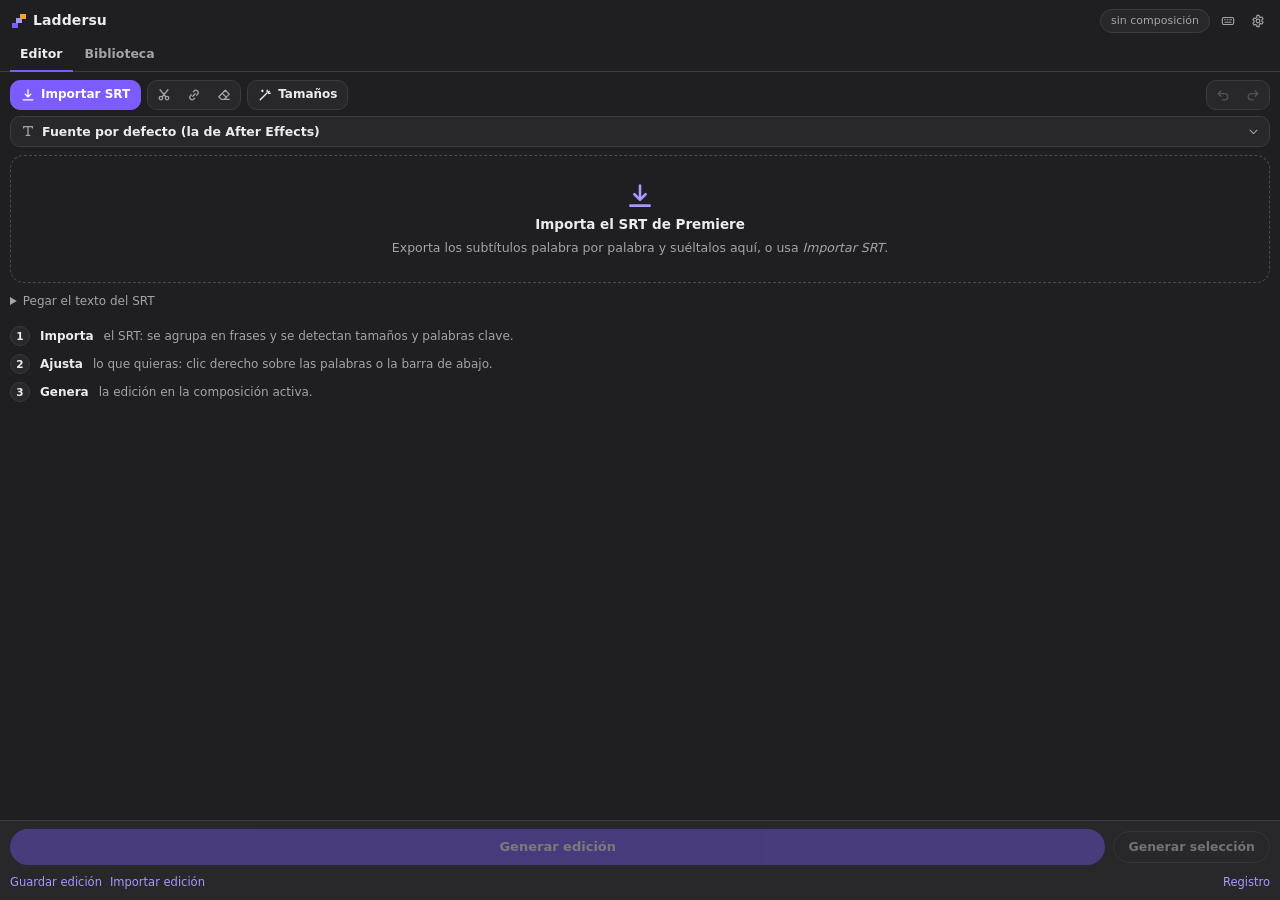
==== extension/index.html @ 08e67719 "Laddersu 0.6.0: panel completo, estilo APPLEXBY, entrada por desenfoque, ocultar durante T2 y sonido" ====
<!DOCTYPE html>
<html lang="es">
<head>
<meta charset="UTF-8">
<meta name="viewport" content="width=device-width, initial-scale=1">
<title>Laddersu</title>
<link rel="stylesheet" href="css/panel.css">
</head>
<body>

<svg width="0" height="0" style="position:absolute" aria-hidden="true">
  <symbol id="i-speaker" viewBox="0 0 16 16"><path d="M2 6v4h2.5L8 13V3L4.5 6H2z" fill="currentColor"/><path d="M10.5 5.5a3.5 3.5 0 0 1 0 5M12.4 3.6a6.2 6.2 0 0 1 0 8.8" stroke="currentColor" stroke-width="1.5" stroke-linecap="round" stroke-linejoin="round" fill="none"/></symbol>
  <symbol id="i-motion" viewBox="0 0 16 16"><path d="M6 8h8M11 5l3 3-3 3M1.5 5h3M1 8h3M1.5 11h3" stroke="currentColor" stroke-width="1.5" stroke-linecap="round" stroke-linejoin="round" fill="none"/></symbol>
  <symbol id="i-box" viewBox="0 0 16 16"><rect x="1.5" y="4" width="13" height="8" rx="2.5" fill="currentColor" opacity=".22"/><rect x="1.5" y="4" width="13" height="8" rx="2.5" stroke="currentColor" stroke-width="1.5" stroke-linecap="round" stroke-linejoin="round" fill="none"/><path d="M5 8h6" stroke="currentColor" stroke-width="1.5" stroke-linecap="round" stroke-linejoin="round" fill="none"/></symbol>
  <symbol id="i-under" viewBox="0 0 16 16"><path d="M4.5 2.5v4a3.5 3.5 0 0 0 7 0v-4M3 13.5h10" stroke="currentColor" stroke-width="1.5" stroke-linecap="round" stroke-linejoin="round" fill="none"/></symbol>
  <symbol id="i-drop" viewBox="0 0 16 16"><path d="M8 2s4.5 4.6 4.5 7.6A4.5 4.5 0 0 1 3.5 9.6C3.5 6.6 8 2 8 2z" fill="currentColor"/></symbol>
  <symbol id="i-type" viewBox="0 0 16 16"><path d="M3 4.5V3h10v1.5M8 3v10M6 13h4" stroke="currentColor" stroke-width="1.5" stroke-linecap="round" stroke-linejoin="round" fill="none"/></symbol>
  <symbol id="i-size" viewBox="0 0 16 16"><path d="M1.5 12.5 5 3.5l3.5 9M2.8 9.5h4.4M10 12.5l2-5 2 5M10.7 11h2.6" stroke="currentColor" stroke-width="1.5" stroke-linecap="round" stroke-linejoin="round" fill="none"/></symbol>
  <symbol id="i-star" viewBox="0 0 16 16"><path d="m8 1.8 1.9 4 4.3.5-3.2 3 .9 4.3L8 11.4 4.1 13.6 5 9.3l-3.2-3 4.3-.5z" fill="currentColor"/></symbol>
  <symbol id="i-glow" viewBox="0 0 16 16"><path d="M7 1.5c.45 2.9 1.6 4.1 4.5 4.6-2.9.5-4.05 1.7-4.5 4.6-.45-2.9-1.6-4.1-4.5-4.6 2.9-.5 4.05-1.7 4.5-4.6z" fill="currentColor"/><path d="M12.5 9.5c.2 1.3.7 1.8 2 2-1.3.2-1.8.7-2 2-.2-1.3-.7-1.8-2-2 1.3-.2 1.8-.7 2-2z" fill="currentColor"/></symbol>
  <symbol id="i-play" viewBox="0 0 16 16"><path d="M5 3.2v9.6L13 8z" fill="currentColor"/></symbol>
  <symbol id="i-pause" viewBox="0 0 16 16"><path d="M4.5 3h2.5v10H4.5zM9 3h2.5v10H9z" fill="currentColor"/></symbol>
  <symbol id="i-stop" viewBox="0 0 16 16"><rect x="3.5" y="3.5" width="9" height="9" rx="1.5" fill="currentColor"/></symbol>
  <symbol id="i-x" viewBox="0 0 16 16"><path d="m4 4 8 8M12 4l-8 8" stroke="currentColor" stroke-width="1.5" stroke-linecap="round" stroke-linejoin="round" fill="none"/></symbol>
  <symbol id="i-plus" viewBox="0 0 16 16"><path d="M8 3v10M3 8h10" stroke="currentColor" stroke-width="1.5" stroke-linecap="round" stroke-linejoin="round" fill="none"/></symbol>
  <symbol id="i-check" viewBox="0 0 16 16"><path d="m3.5 8.5 3 3 6-7" stroke="currentColor" stroke-linecap="round" stroke-linejoin="round" fill="none" stroke-width="1.8"/></symbol>
  <symbol id="i-cut" viewBox="0 0 16 16"><circle cx="4.5" cy="11.5" r="2" stroke="currentColor" stroke-width="1.5" stroke-linecap="round" stroke-linejoin="round" fill="none"/><circle cx="11.5" cy="11.5" r="2" stroke="currentColor" stroke-width="1.5" stroke-linecap="round" stroke-linejoin="round" fill="none"/><path d="M6 10 12.5 2M10 10 3.5 2" stroke="currentColor" stroke-width="1.5" stroke-linecap="round" stroke-linejoin="round" fill="none"/></symbol>
  <symbol id="i-join" viewBox="0 0 16 16"><path d="M6.6 9.4l2.8-2.8M7.2 4.4l1.2-1.2a2.7 2.7 0 0 1 3.8 3.8L11 8.2M8.8 11.6l-1.2 1.2a2.7 2.7 0 0 1-3.8-3.8L5 7.8" stroke="currentColor" stroke-width="1.5" stroke-linecap="round" stroke-linejoin="round" fill="none"/></symbol>
  <symbol id="i-import" viewBox="0 0 16 16"><path d="M8 2v8M4.8 7 8 10.2 11.2 7M2.5 13.5h11" stroke="currentColor" stroke-width="1.5" stroke-linecap="round" stroke-linejoin="round" fill="none"/></symbol>
  <symbol id="i-export" viewBox="0 0 16 16"><path d="M8 10.5V2M4.8 5 8 1.8 11.2 5M2.5 13.5h11" stroke="currentColor" stroke-width="1.5" stroke-linecap="round" stroke-linejoin="round" fill="none"/></symbol>
  <symbol id="i-wand" viewBox="0 0 16 16"><path d="m2.5 13.5 7.5-7.5M10.5 2.5v2M14 6h-2M12.8 3.7l-1.3 1.3M5 2.5v1.6M4.2 3.3h1.6" stroke="currentColor" stroke-width="1.5" stroke-linecap="round" stroke-linejoin="round" fill="none"/></symbol>
  <symbol id="i-refresh" viewBox="0 0 16 16"><path d="M13 5.5A5.5 5.5 0 0 0 3.2 6M3 2.8V6h3.2M3 10.5A5.5 5.5 0 0 0 12.8 10M13 13.2V10H9.8" stroke="currentColor" stroke-width="1.5" stroke-linecap="round" stroke-linejoin="round" fill="none"/></symbol>
  <symbol id="i-gear" viewBox="0 0 16 16"><path d="M6.8 1.5h2.4l.35 1.75c.48.18.92.44 1.31.76l1.69-.58 1.2 2.08-1.34 1.18a5 5 0 0 1 0 1.52l1.34 1.18-1.2 2.08-1.69-.58c-.39.32-.83.58-1.31.76L9.2 14.5H6.8l-.35-1.75a4.9 4.9 0 0 1-1.31-.76l-1.69.58-1.2-2.08 1.34-1.18a5 5 0 0 1 0-1.52L2.25 6.61l1.2-2.08 1.69.58c.39-.32.83-.58 1.31-.76z" stroke="currentColor" stroke-linecap="round" stroke-linejoin="round" fill="none" stroke-width="1.3"/><circle cx="8" cy="8" r="2.1" stroke="currentColor" stroke-linecap="round" stroke-linejoin="round" fill="none" stroke-width="1.3"/></symbol>
  <symbol id="i-eraser" viewBox="0 0 16 16"><path d="M9.5 2.5 14 7l-6 6H5L2 10l7.5-7.5zM6 6l5 5M8 13h6" stroke="currentColor" stroke-width="1.5" stroke-linecap="round" stroke-linejoin="round" fill="none"/></symbol>
  <symbol id="i-chev" viewBox="0 0 16 16"><path d="m6 3 5 5-5 5" stroke="currentColor" stroke-width="1.5" stroke-linecap="round" stroke-linejoin="round" fill="none"/></symbol>
  <symbol id="i-back" viewBox="0 0 16 16"><path d="m10 3-5 5 5 5" stroke="currentColor" stroke-width="1.5" stroke-linecap="round" stroke-linejoin="round" fill="none"/></symbol>
  <symbol id="i-pencil" viewBox="0 0 16 16"><path d="m3 13 .6-3L11 2.6 13.4 5 6 12.4 3 13z" stroke="currentColor" stroke-width="1.5" stroke-linecap="round" stroke-linejoin="round" fill="none"/></symbol>
  <symbol id="i-trash" viewBox="0 0 16 16"><path d="M3 4.5h10M6.5 4.5V3h3v1.5M4.5 4.5l.6 8.5h5.8l.6-8.5" stroke="currentColor" stroke-width="1.5" stroke-linecap="round" stroke-linejoin="round" fill="none"/></symbol>
  <symbol id="i-copy" viewBox="0 0 16 16"><rect x="5.5" y="5.5" width="8" height="8" rx="1.8" stroke="currentColor" stroke-width="1.5" stroke-linecap="round" stroke-linejoin="round" fill="none"/><path d="M10.5 3.5v-.2a1.3 1.3 0 0 0-1.3-1.3H3.8a1.3 1.3 0 0 0-1.3 1.3v5.4a1.3 1.3 0 0 0 1.3 1.3h.2" stroke="currentColor" stroke-width="1.5" stroke-linecap="round" stroke-linejoin="round" fill="none"/></symbol>
  <symbol id="i-layers" viewBox="0 0 16 16"><path d="m8 2 6 3-6 3-6-3 6-3zM2 8l6 3 6-3M2 11l6 3 6-3" stroke="currentColor" stroke-width="1.5" stroke-linecap="round" stroke-linejoin="round" fill="none"/></symbol>
  <symbol id="i-stair" viewBox="0 0 16 16"><path d="M2 3.5h6M5 8h6M8 12.5h6" stroke="currentColor" stroke-linecap="round" stroke-linejoin="round" fill="none" stroke-width="2"/></symbol>
  <symbol id="i-align" viewBox="0 0 16 16"><path d="M2 3.5h6M5 8h6M8 12.5h6" stroke="currentColor" stroke-linecap="round" stroke-linejoin="round" fill="none" stroke-width="2"/></symbol>
  <symbol id="i-return" viewBox="0 0 16 16"><path d="M13 3v5H4M7 5 4 8l3 3" stroke="currentColor" stroke-width="1.5" stroke-linecap="round" stroke-linejoin="round" fill="none"/></symbol>
  <symbol id="i-undo" viewBox="0 0 16 16"><path d="M5.5 3.5 2.5 6.5l3 3" stroke="currentColor" stroke-width="1.5" stroke-linecap="round" stroke-linejoin="round" fill="none"/><path d="M2.8 6.5H10a3.5 3.5 0 0 1 0 7H7.5" stroke="currentColor" stroke-width="1.5" stroke-linecap="round" stroke-linejoin="round" fill="none"/></symbol>
  <symbol id="i-redo" viewBox="0 0 16 16"><path d="m10.5 3.5 3 3-3 3" stroke="currentColor" stroke-width="1.5" stroke-linecap="round" stroke-linejoin="round" fill="none"/><path d="M13.2 6.5H6a3.5 3.5 0 0 0 0 7h2.5" stroke="currentColor" stroke-width="1.5" stroke-linecap="round" stroke-linejoin="round" fill="none"/></symbol>
  <symbol id="i-keys" viewBox="0 0 16 16"><rect x="1.5" y="4" width="13" height="8" rx="1.8" stroke="currentColor" stroke-linecap="round" stroke-linejoin="round" fill="none" stroke-width="1.3"/><path d="M4 6.6h1M7 6.6h1M10 6.6h2M4.5 9.4h7" stroke="currentColor" stroke-linecap="round" stroke-linejoin="round" fill="none" stroke-width="1.3"/></symbol>
  <symbol id="i-eye" viewBox="0 0 16 16"><path d="M1.5 8S4 3.5 8 3.5 14.5 8 14.5 8 12 12.5 8 12.5 1.5 8 1.5 8z" stroke="currentColor" stroke-linecap="round" stroke-linejoin="round" fill="none" stroke-width="1.4"/><circle cx="8" cy="8" r="2" fill="currentColor"/></symbol>
  <symbol id="i-more" viewBox="0 0 16 16"><circle cx="3.5" cy="8" r="1.4" fill="currentColor"/><circle cx="8" cy="8" r="1.4" fill="currentColor"/><circle cx="12.5" cy="8" r="1.4" fill="currentColor"/></symbol>
  <symbol id="i-move" viewBox="0 0 16 16"><rect x="2" y="9.5" width="12" height="4.5" rx="1.5" stroke="currentColor" stroke-width="1.5" stroke-linecap="round" stroke-linejoin="round" fill="none"/><path d="M8 1.5V7M5.7 4.8 8 7.1l2.3-2.3" stroke="currentColor" stroke-width="1.5" stroke-linecap="round" stroke-linejoin="round" fill="none"/></symbol>
  <symbol id="i-comp" viewBox="0 0 16 16"><rect x="1.5" y="3" width="13" height="10" rx="1.8" stroke="currentColor" stroke-width="1.5" stroke-linecap="round" stroke-linejoin="round" fill="none"/><path d="M1.5 6.2h13M5 3l-1 3.2M9 3 8 6.2M13 3l-1 3.2" stroke="currentColor" stroke-width="1.5" stroke-linecap="round" stroke-linejoin="round" fill="none"/></symbol>
  <symbol id="i-sliders" viewBox="0 0 16 16"><path d="M2 4.5h12M2 11.5h12" stroke="currentColor" stroke-width="1.5" stroke-linecap="round" stroke-linejoin="round" fill="none"/><circle cx="5.5" cy="4.5" r="1.8" fill="var(--menuBg,#2c2c30)" stroke="currentColor" stroke-width="1.5" stroke-linecap="round" stroke-linejoin="round"/><circle cx="10.5" cy="11.5" r="1.8" fill="var(--menuBg,#2c2c30)" stroke="currentColor" stroke-width="1.5" stroke-linecap="round" stroke-linejoin="round"/></symbol>
  <symbol id="i-folder" viewBox="0 0 16 16"><path d="M1.8 4.2c0-.7.5-1.2 1.2-1.2h3l1.5 1.6h5.5c.7 0 1.2.5 1.2 1.2v6c0 .7-.5 1.2-1.2 1.2H3c-.7 0-1.2-.5-1.2-1.2z" stroke="currentColor" stroke-width="1.5" stroke-linecap="round" stroke-linejoin="round" fill="none"/></symbol>
  <symbol id="i-insert" viewBox="0 0 16 16"><rect x="1.5" y="6" width="13" height="8" rx="1.8" stroke="currentColor" stroke-width="1.5" stroke-linecap="round" stroke-linejoin="round" fill="none"/><path d="M8 1.5v7.3M5.6 6.6 8 9l2.4-2.4" stroke="currentColor" stroke-width="1.5" stroke-linecap="round" stroke-linejoin="round" fill="none"/></symbol>
  <symbol id="i-karaoke" viewBox="0 0 16 16"><rect x="5.5" y="5" width="6" height="6" rx="1.6" fill="currentColor" opacity=".35"/><path d="M1.5 8h2.5M6.5 8h4M12.5 8h2" stroke="currentColor" stroke-linecap="round" stroke-linejoin="round" fill="none" stroke-width="1.8"/></symbol>
  <symbol id="i-remove" viewBox="0 0 16 16"><path d="M3 4.5h10M6.5 4.5V3h3v1.5M4.5 4.5l.6 8.5h5.8l.6-8.5" stroke="currentColor" stroke-width="1.5" stroke-linecap="round" stroke-linejoin="round" fill="none"/></symbol>
  <symbol id="i-line" viewBox="0 0 16 16"><path d="M2 10.5h12" stroke="currentColor" stroke-width="2" stroke-linecap="round"/><path d="M11 10.5h3" stroke="#ff0101" stroke-width="2" stroke-linecap="round"/><path d="M4 6h8" stroke="currentColor" stroke-width="1.2" stroke-linecap="round" opacity=".45"/></symbol>
</svg>

<div id="app">

  <header class="top">
    <h1 class="logo">Laddersu</h1>
    <button id="compBadge" class="comp" type="button" title="Composición activa de After Effects">sin composición</button>
    <button id="btnKeys" class="iconBtn" type="button" title="Atajos de teclado (?)" aria-label="Atajos de teclado"><svg class="ic"><use href="#i-keys"/></svg></button>
    <button id="btnSettings" class="iconBtn" type="button" title="Ajustes" aria-label="Ajustes"><svg class="ic"><use href="#i-gear"/></svg></button>
  </header>

  <div id="updBar" class="updBar" role="status" hidden></div>

  <nav class="tabs" role="tablist" aria-label="Secciones">
    <button class="tab on" role="tab" data-tab="editor" aria-selected="true">Editor</button>
    <button class="tab" role="tab" data-tab="library" aria-selected="false">Biblioteca</button>
  </nav>

  <!-- ============ EDITOR ============ -->
  <section id="tab-editor" class="page">
    <div class="toolbar" id="toolbar">
      <label class="tb primary" title="Importar el SRT palabra por palabra de Premiere">
        <svg class="ic"><use href="#i-import"/></svg><span>Importar SRT</span>
        <input id="srtFile" type="file" accept=".srt,.txt" hidden>
      </label>
      <span class="tgroup">
        <button class="tb icon" id="btnCut" type="button" title="Cortar la frase antes de la palabra elegida" aria-label="Cortar"><svg class="ic"><use href="#i-cut"/></svg></button>
        <button class="tb icon" id="btnJoin" type="button" title="Unir la frase con la siguiente" aria-label="Unir"><svg class="ic"><use href="#i-join"/></svg></button>
        <button class="tb icon" id="btnClean" type="button" title="Quitar efectos (de lo elegido o de todo)" aria-label="Limpiar"><svg class="ic"><use href="#i-eraser"/></svg></button>
      </span>
      <div class="menuHost">
        <button class="tb" id="btnSizes" type="button" aria-haspopup="true" aria-expanded="false" title="Detectar tamaños y palabras clave"><svg class="ic"><use href="#i-wand"/></svg><span>Tamaños</span></button>
        <div id="sizesMenu" class="pop" hidden>
          <button type="button" id="btnLocal"><b>Reglas locales</b><small>Sin IA ni internet</small></button>
          <button type="button" id="btnCopyPrompt"><b>Copiar prompt para IA</b><small>Pégalo en tu IA favorita</small></button>
          <button type="button" id="btnPasteJSON"><b>Pegar respuesta de la IA</b><small>JSON con tamaños y ★</small></button>
        </div>
      </div>
      <span class="grow"></span>
      <span class="tgroup">
        <button class="tb icon" id="btnUndo" type="button" title="Deshacer (Ctrl+Z)" aria-label="Deshacer"><svg class="ic"><use href="#i-undo"/></svg></button>
        <button class="tb icon" id="btnRedo" type="button" title="Rehacer (Ctrl+Y)" aria-label="Rehacer"><svg class="ic"><use href="#i-redo"/></svg></button>
      </span>
    </div>
    <div class="fontRow">
      <button class="fontBtn" id="btnFont" type="button" title="Fuente por defecto de toda la edición"><svg class="ic"><use href="#i-type"/></svg><span id="fontLabel">Fuente por defecto</span><svg class="ic chev"><use href="#i-chev"/></svg></button>
    </div>
    <div id="fontPop" class="pop wide" hidden></div>

    <div id="aiBox" class="card" hidden>
      <div class="cardHead"><b>Respuesta de la IA</b><button id="btnCloseAI" class="iconBtn" type="button" aria-label="Cerrar"><svg class="ic"><use href="#i-x"/></svg></button></div>
      <textarea id="aiJSON" rows="5" placeholder='{"seqs":[{"n":1,"words":[{"w":"palabra","size":"M","brand":false}]}]}'></textarea>
      <button id="btnApplyJSON" class="pill" type="button">Aplicar</button>
    </div>

    <div id="monitor" class="monitor" hidden>
      <div class="monHead">
        <button id="monToggle" class="monTitle" type="button" aria-expanded="true"><svg class="ic"><use href="#i-eye"/></svg><span id="monTitle">Vista previa</span></button>
        <span id="monMeta" class="monMeta"></span>
        <span class="grow"></span>
        <button id="monPrev" class="iconBtn" type="button" title="Frase anterior" aria-label="Frase anterior"><svg class="ic"><use href="#i-back"/></svg></button>
        <button id="monPlay" class="iconBtn play" type="button" title="Reproducir la entrada (Espacio)" aria-label="Reproducir"><svg class="ic"><use href="#i-play"/></svg></button>
        <button id="monNext" class="iconBtn" type="button" title="Frase siguiente" aria-label="Frase siguiente"><svg class="ic"><use href="#i-chev"/></svg></button>
      </div>
      <div class="monBody" id="monBody"><canvas id="monCanvas" aria-label="Vista previa de la frase"></canvas></div>
    </div>

    <div id="empty" class="empty">
      <div class="drop" id="dropZone">
        <svg class="ic big"><use href="#i-import"/></svg>
        <b>Importa el SRT de Premiere</b>
        <span>Exporta los subtítulos palabra por palabra y suéltalos aquí, o usa <i>Importar SRT</i>.</span>
      </div>
      <details class="paste"><summary>Pegar el texto del SRT</summary>
        <textarea id="srtPaste" rows="5" placeholder="1&#10;00:00:00,066 --> 00:00:00,333&#10;Como"></textarea>
        <button id="btnParse" class="pill" type="button">Procesar</button>
      </details>
      <ol class="steps">
        <li><b>Importa</b> el SRT: se agrupa en frases y se detectan tamaños y palabras clave.</li>
        <li><b>Ajusta</b> lo que quieras: clic derecho sobre las palabras o la barra de abajo.</li>
        <li><b>Genera</b> la edición en la composición activa.</li>
      </ol>
    </div>

    <div id="seqs" class="seqs" aria-label="Frases"></div>
  </section>

  <div id="selBar" class="selBar" hidden></div>

  <!-- ============ BIBLIOTECA ============ -->
  <section id="tab-library" class="page" hidden>
    <div class="subtabs" role="tablist">
      <button class="stab on" data-lib="comp" type="button">Composiciones</button>
      <button class="stab" data-lib="pres" type="button">Plantillas de texto</button>
      <button class="stab" data-lib="snd" type="button">Sonidos</button>
    </div>

    <div id="lib-comp">
      <div class="toolbar">
        <button class="tb primary" id="btnSaveComp" type="button" title="Guarda una composición para usarla en otros proyectos"><svg class="ic"><use href="#i-plus"/></svg><span>Guardar composición</span></button>
        <span class="grow"></span>
        <button class="tb icon" id="btnLibFolder" type="button" title="Abrir la carpeta de la biblioteca" aria-label="Abrir carpeta"><svg class="ic"><use href="#i-folder"/></svg></button>
        <button class="tb icon" id="btnLibRefresh" type="button" title="Actualizar la lista" aria-label="Actualizar"><svg class="ic"><use href="#i-refresh"/></svg></button>
      </div>
      <div id="compSave" class="card saveCard" hidden>
        <div class="cardHead"><b>Guardar en la biblioteca</b><button id="compSaveX" class="iconBtn" type="button" aria-label="Cancelar"><svg class="ic"><use href="#i-x"/></svg></button></div>
        <div class="choice" id="compMode"></div>
        <label class="lab2" for="compName">Nombre</label>
        <input id="compName" type="text" placeholder="Promo 2">
        <p class="hint" id="compNote"></p>
        <div class="row"><button id="compSaveOk" class="pill" type="button">Guardar</button><button id="compSaveNo" class="pill ghost" type="button">Cancelar</button></div>
      </div>
      <input id="libSearch" class="search" type="text" placeholder="Buscar en la biblioteca" aria-label="Buscar en la biblioteca">
      <div id="compGrid" class="compGrid"></div>
      <div id="msgLib" class="msg"></div>
    </div>

    <div id="lib-pres" hidden>
      <div class="toolbar">
        <button class="tb primary" id="btnSavePres" type="button" title="Guarda las capas seleccionadas como plantilla para palabras"><svg class="ic"><use href="#i-plus"/></svg><span>Nueva plantilla</span></button>
        <label class="tb" title="Importar un archivo .escpres"><svg class="ic"><use href="#i-import"/></svg><span>Importar</span><input id="presFile" type="file" accept=".escpres,.json" hidden></label>
        <span class="grow"></span>
        <button class="tb ghost" id="btnPack" type="button" title="Vuelve a cargar las plantillas incluidas">Restaurar pack</button>
      </div>
      <p class="hint" id="presHint">Las plantillas reciben las palabras de tus subtítulos: selecciona capas de texto y formas en After Effects, pulsa <b>Nueva plantilla</b> y luego aplícala a palabras con clic derecho.</p>
      <div id="presName" class="card" hidden>
        <div class="cardHead"><b>Nombre de la plantilla</b></div>
        <div class="row"><input id="presNameIn" type="text" placeholder="Promo 2"><button id="presNameOk" class="pill" type="button">Guardar</button><button id="presNameNo" class="pill ghost" type="button">Cancelar</button></div>
      </div>
      <div id="presList" class="presList"></div>
      <div id="msgPres" class="msg"></div>
    </div>

    <div id="lib-snd" hidden>
      <div id="sndCats" class="opts"></div>
      <ul id="sndList" class="sndList"></ul>
      <div class="row"><button id="btnAddSound" class="pill ghost" type="button">Importar mi sonido</button></div>
      <div id="sndMsg" class="msg"></div>
    </div>
  </section>

  <!-- ============ AJUSTES ============ -->
  <section id="settings" class="drawer" hidden>
    <div class="drawerHead"><b>Ajustes</b><button id="btnCloseSettings" class="iconBtn" type="button" aria-label="Cerrar"><svg class="ic"><use href="#i-x"/></svg></button></div>
    <div id="settingsBody"></div>
  </section>

  <!-- ============ ATAJOS ============ -->
  <section id="keys" class="drawer" hidden>
    <div class="drawerHead"><b>Atajos de teclado</b><button id="btnCloseKeys" class="iconBtn" type="button" aria-label="Cerrar"><svg class="ic"><use href="#i-x"/></svg></button></div>
    <div id="keysBody"></div>
  </section>

  <!-- ============ PIE ============ -->
  <footer class="foot">
    <div class="row">
      <button id="btnGenAll" class="pill big" type="button" disabled>Generar edición</button>
      <button id="btnGenSel" class="pill ghost" type="button" disabled>Generar selección</button>
    </div>
    <div class="row sm">
      <button id="btnSaveEdit" class="link" type="button">Guardar edición</button>
      <label class="link">Importar edición<input id="editFile" type="file" accept=".escedit,.json" hidden></label>
      <span class="grow"></span>
      <button id="btnLog" class="link" type="button" aria-expanded="false">Registro</button>
    </div>
    <div id="msgApply" class="msg" role="status"></div>
    <ol id="logBox" class="logBox" hidden></ol>
  </footer>
</div>

<div id="ctx" class="menu" role="menu" hidden></div>
<div id="ctxFly" class="menu fly" role="menu" hidden></div>
<div id="toast" class="toast" role="status" hidden></div>

<script src="jsx/engine.js"></script>
<script src="js/model.js"></script>
<script src="js/presentations.js"></script>
<script src="js/sfxlib.js"></script>
<script src="js/usersounds.js"></script>
<script src="js/updates.js"></script>
<script src="js/main.js"></script>
</body>
</html>
---- extension/css/panel.css ----
/* Laddersu - grafito neutro (se integra con los paneles de After Effects) + acentos de la referencia */
:root{
  --bg:#1f1f21; --surface:#28282b; --raised:#323236; --hover:#3a3a3f; --line:#3b3b40; --line2:#4a4a50;
  --text:#ececee; --mut:#a3a3aa; --dim:#77777f;
  --violet:#7c5cff; --violet2:#a996ff; --violetBg:rgba(124,92,255,.14);
  --amber:#f5a524; --amberInk:#2a1a00; --blue:#3b82f6; --green:#3ddc84; --red:#ff6170;
  --ring:#ffffff; --r:999px; --rad:10px;
  --shadow:0 14px 34px rgba(0,0,0,.55),0 2px 6px rgba(0,0,0,.35);
  --ease:cubic-bezier(.2,.8,.2,1);
}
*{box-sizing:border-box}
html,body{margin:0;height:100%;background:var(--bg);color:var(--text);font:12.5px/1.4 "Segoe UI Variable Text","Segoe UI",system-ui,sans-serif;overflow:hidden;-webkit-font-smoothing:antialiased}
button,input,select,textarea{font:inherit;color:inherit}
button{cursor:pointer}
:focus-visible{outline:2px solid var(--violet2);outline-offset:1px}
::-webkit-scrollbar{width:9px;height:9px} ::-webkit-scrollbar-thumb{background:#45454b;border-radius:9px;border:2px solid var(--bg)} ::-webkit-scrollbar-track{background:transparent}
.ic{width:14px;height:14px;flex:none;vertical-align:-2px}
.ic.big{width:28px;height:28px;color:var(--violet2)}
#app{display:flex;flex-direction:column;height:100vh;position:relative}
@media (prefers-reduced-motion:reduce){*{animation:none!important;transition:none!important}}

/* ---------- cabecera ---------- */
.top{display:flex;align-items:center;gap:6px;padding:9px 10px 5px 12px}
.logo{margin:0;font-size:14px;font-weight:700;letter-spacing:.1px;display:flex;align-items:center;gap:7px}
.logo::before{content:"";width:14px;height:14px;background:
  linear-gradient(var(--violet),var(--violet)) 0 9px/6px 5px no-repeat,
  linear-gradient(var(--violet2),var(--violet2)) 4px 4px/6px 5px no-repeat,
  linear-gradient(var(--amber),var(--amber)) 8px 0/6px 5px no-repeat}
.comp{margin-left:auto;background:var(--surface);border:1px solid var(--line);border-radius:var(--r);padding:3px 10px;font-size:11px;color:var(--mut);max-width:200px;overflow:hidden;text-overflow:ellipsis;white-space:nowrap}
.comp.ok{color:#8be9b5;border-color:#2c5a40}
.comp.ok::before{content:"";display:inline-block;width:6px;height:6px;border-radius:50%;background:var(--green);margin-right:6px;vertical-align:1px}
.iconBtn{background:none;border:0;color:var(--mut);padding:5px;border-radius:7px;display:inline-flex;align-items:center;justify-content:center}
.iconBtn:hover{background:var(--raised);color:var(--text)}
.iconBtn:disabled{opacity:.35;cursor:default;background:none}

.tabs{display:flex;gap:2px;padding:0 10px;border-bottom:1px solid var(--line)}
.tab{background:none;border:0;border-bottom:2px solid transparent;padding:7px 10px;color:var(--mut);font-weight:600;margin-bottom:-1px}
.tab:hover{color:var(--text)}
.tab.on{color:var(--text);border-color:var(--violet)}
.page{flex:1;overflow:auto;padding:8px 10px 10px;position:relative}
.page[hidden]{display:none}

/* ---------- barra ---------- */
.toolbar{display:flex;flex-wrap:wrap;align-items:center;gap:6px;margin-bottom:6px}
.grow{flex:1}
.tgroup{display:inline-flex;background:var(--surface);border:1px solid var(--line);border-radius:var(--rad);padding:1px}
.tgroup .tb{border:0;background:none;border-radius:8px;height:26px}
.tgroup .tb:hover{background:var(--raised)}
.tb{display:inline-flex;align-items:center;gap:6px;background:var(--surface);border:1px solid var(--line);border-radius:var(--rad);padding:5px 10px;font-weight:600;font-size:12px;color:var(--text);white-space:nowrap;height:30px}
.tb.icon{padding:5px 8px;color:var(--mut)} .tb.icon:hover{color:var(--text)}
.tb:hover{background:var(--raised)}
.tb.primary{background:var(--violet);border-color:var(--violet);color:#fff}
.tb.primary:hover{background:#6d4ff0}
.tb.ghost{background:transparent;color:var(--mut)}
.tb:disabled{opacity:.35;cursor:default}
.tb[aria-expanded=true]{background:var(--raised);border-color:var(--line2)}
.menuHost{position:relative}
.fontRow{margin-bottom:8px}
.fontBtn{display:flex;align-items:center;gap:7px;width:100%;background:var(--surface);border:1px solid var(--line);border-radius:var(--rad);padding:6px 10px;color:var(--mut);text-align:left}
.fontBtn span{flex:1;color:var(--text);font-weight:600;overflow:hidden;text-overflow:ellipsis;white-space:nowrap}
.fontBtn .chev{transform:rotate(90deg);width:11px;height:11px}
.fontBtn:hover{border-color:var(--line2)}
.pop{position:absolute;right:0;top:calc(100% + 5px);z-index:30;min-width:230px;background:rgba(40,40,44,.97);backdrop-filter:blur(12px);border:1px solid var(--line2);border-radius:12px;padding:5px;box-shadow:var(--shadow);animation:pop .14s var(--ease)}
.pop[hidden]{display:none}
.pop>button{display:block;width:100%;text-align:left;background:none;border:0;padding:7px 10px;border-radius:8px}
.pop>button:hover{background:var(--hover)}
.pop small{display:block;color:var(--mut);font-size:11px}
.pop.wide{left:10px;right:10px;top:84px;min-width:0;padding:9px}
@keyframes pop{from{opacity:0;transform:translateY(-3px) scale(.985)}to{opacity:1;transform:none}}

/* ---------- botones / campos ---------- */
.pill{background:var(--violet);border:0;color:#fff;border-radius:var(--r);padding:6px 14px;font-weight:600}
.pill:hover{background:#6d4ff0}
.pill.ghost{background:transparent;border:1px solid var(--line2);color:var(--text)}
.pill.ghost:hover{background:var(--raised)}
.pill.big{padding:9px 16px;flex:1;font-size:13px}
.pill.small{padding:3px 10px;font-size:11.5px}
.pill:disabled{opacity:.38;cursor:default}
.link{background:none;border:0;color:var(--violet2);padding:2px 0;cursor:pointer;font-size:11.5px}
.link:hover{text-decoration:underline}
input[type=text],input[type=number],select,textarea{background:var(--bg);border:1px solid var(--line);border-radius:8px;padding:5px 8px;width:100%}
input[type=text]:focus,input[type=number]:focus,textarea:focus,select:focus{border-color:var(--violet2);outline:none}
textarea{resize:vertical}
input[type=color]{width:30px;height:26px;padding:0;border:1px solid var(--line2);border-radius:7px;background:none;cursor:pointer}
input[type=color]::-webkit-color-swatch-wrapper{padding:2px} input[type=color]::-webkit-color-swatch{border:0;border-radius:5px}
.card{background:var(--surface);border:1px solid var(--line);border-radius:12px;padding:9px;margin-bottom:8px}
.cardHead{display:flex;align-items:center;justify-content:space-between;margin-bottom:6px}
.row{display:flex;align-items:center;gap:8px}
.row.sm{margin-top:7px}
.hint{color:var(--mut);font-size:11.5px;margin:2px 0 8px}
.msg{font-size:11.5px;color:var(--mut);margin-top:6px;white-space:pre-line}
.msg:empty{display:none}
.msg.ok{color:var(--green)} .msg.err{color:var(--red)}

/* ---------- vacio ---------- */
.empty{margin-top:4px}
.drop{border:1.5px dashed var(--line2);border-radius:14px;padding:26px 16px;text-align:center;display:flex;flex-direction:column;gap:5px;align-items:center;color:var(--mut);transition:border-color .15s,background .15s}
.drop b{color:var(--text);font-size:13.5px}
.drop.over{border-color:var(--violet);background:var(--violetBg)}
.paste{margin-top:10px;color:var(--mut)} .paste summary{cursor:pointer;font-size:12px} .paste textarea{margin:6px 0}
.steps{margin:16px 0 0;padding:0;list-style:none;counter-reset:s;display:flex;flex-direction:column;gap:8px}
.steps li{counter-increment:s;display:flex;gap:10px;color:var(--mut);font-size:12px;align-items:baseline}
.steps li::before{content:counter(s);flex:none;width:18px;height:18px;border-radius:50%;background:var(--surface);border:1px solid var(--line);color:var(--text);font-size:10.5px;font-weight:700;display:grid;place-items:center}
.steps b{color:var(--text)}

/* ---------- monitor ---------- */
.monitor{position:sticky;top:-8px;z-index:12;border:1px solid var(--line);border-radius:12px;background:var(--surface);margin-bottom:8px;overflow:hidden;box-shadow:0 8px 16px -10px rgba(0,0,0,.7)}
.monitor[hidden]{display:none}
.monHead{display:flex;align-items:center;gap:4px;padding:4px 4px 4px 8px}
.monTitle{display:inline-flex;align-items:center;gap:6px;background:none;border:0;color:var(--text);font-weight:600;padding:2px 2px;white-space:nowrap;flex:none}
.monTitle .ic{color:var(--violet2)}
.monMeta{flex:1;color:var(--mut);font-size:11px;font-variant-numeric:tabular-nums;white-space:nowrap;overflow:hidden;text-overflow:ellipsis;min-width:0}
.iconBtn.play{color:var(--text);background:var(--raised);border-radius:50%;width:26px;height:26px;padding:0}
.iconBtn.play:hover{background:var(--violet);color:#fff}
.monBody{position:relative;background:#0c0c0e;line-height:0}
.monBody canvas{width:100%;display:block;cursor:pointer}
.monitor.closed .monBody{display:none}

/* ---------- frases ---------- */
.seqs{display:flex;flex-direction:column;position:relative;user-select:none;-webkit-user-select:none;padding-bottom:84px}
.seq{display:flex;gap:6px;align-items:flex-start;padding:5px 2px 5px 0;border-radius:12px;position:relative;transition:background .12s}
.seq:hover{background:rgba(255,255,255,.025)}
.seq.active{background:rgba(255,255,255,.045)}
.seq.pres{background:var(--violetBg);box-shadow:inset 0 0 0 1px rgba(124,92,255,.35)}
.seq.dropHere{background:rgba(124,92,255,.16)}
.lead{flex:none;width:36px;display:flex;flex-direction:column;align-items:center;gap:2px;padding-top:3px}
.num{width:22px;height:22px;border-radius:50%;background:var(--surface);border:1px solid var(--line);color:var(--mut);font-size:10.5px;font-weight:700;display:grid;place-items:center;padding:0;font-variant-numeric:tabular-nums}
.num:hover,.num[aria-pressed=true]{border-color:var(--violet2);color:var(--text)}
.seq.active .num{background:var(--violet);border-color:var(--violet);color:#fff}
.tc{font-size:9.5px;color:var(--dim);font-variant-numeric:tabular-nums}
.chips{display:flex;flex-wrap:wrap;gap:5px;flex:1;align-items:center;min-height:30px}
.gap{height:4px;border-radius:4px;margin:0 0 0 40px;transition:height .12s,background .12s}
body.dragging .gap{height:16px;background:rgba(124,92,255,.10);border:1px dashed rgba(124,92,255,.55)}
.gap.over{background:rgba(124,92,255,.42)!important}
.rowTools{flex:none;display:flex;align-items:center;gap:2px;align-self:center}
.presTag{flex:none;align-self:center;background:rgba(124,92,255,.28);color:#cfc4ff;border-radius:var(--r);padding:2px 8px;font-size:10.5px;font-weight:700;max-width:96px;overflow:hidden;text-overflow:ellipsis;white-space:nowrap}
.alignBtn{background:none;border:0;color:var(--dim);padding:4px;border-radius:7px;opacity:0;transition:opacity .12s;display:inline-flex}
.seq:hover .alignBtn,.alignBtn.set,.seq.active .alignBtn{opacity:1}
.alignBtn.set{color:var(--violet2)}
.alignBtn:hover{color:var(--text);background:var(--raised)}

/* burbujas */
.chip{position:relative;display:inline-flex;align-items:center;gap:5px;background:var(--raised);border:1px solid #46464d;border-radius:var(--r);padding:4px 11px;color:var(--text);font-weight:600;cursor:pointer;line-height:1.15;transition:box-shadow .1s,background .1s,border-color .1s}
.chip:hover{border-color:#6a6a73}
.chip.S{border-style:dashed;border-color:#55555d;color:var(--mut);font-size:11.5px;padding:3px 9px;background:transparent}
.chip.M{font-size:13px}
.chip.L{background:var(--violet);border-color:var(--violet);color:#fff;font-size:15px;font-weight:700;padding:5px 13px}
.chip.brand{background:var(--amber);border-color:var(--amber);color:var(--amberInk)}
.chip.fmt{background:var(--blue);border-color:var(--blue);color:#fff}
.chip.fmt.S{background:rgba(59,130,246,.18);color:#bcd5ff;border-style:solid}
.chip.br::before{content:"";position:absolute;left:-5px;top:4px;bottom:4px;width:2px;border-radius:2px;background:var(--violet2)}
.chip.sel{box-shadow:0 0 0 2px var(--bg),0 0 0 3.5px var(--ring);z-index:2}
.chip.dropBefore{box-shadow:-5px 0 0 -1px var(--green)}
.chip.dragged{opacity:.3}
.chip .b{display:inline-flex;gap:3px}
.chip .b .ic{width:10px;height:10px;opacity:.8}
.chip .dot{width:8px;height:8px;border-radius:50%;box-shadow:0 0 0 1px rgba(255,255,255,.55)}
.chip .st{width:10px;height:10px}
.chip.glow{box-shadow:0 0 12px -1px var(--gc,#ffd400)}
.chip.glow.sel{box-shadow:0 0 0 2px var(--bg),0 0 0 3.5px var(--ring),0 0 14px var(--gc,#ffd400)}
.chip.flash{animation:flash .45s var(--ease)}
@keyframes flash{0%{transform:scale(1.1)}100%{transform:none}}
.marquee{position:absolute;border:1px solid var(--violet2);background:rgba(124,92,255,.14);pointer-events:none;z-index:5;border-radius:3px}

/* barra de seleccion flotante */
.selBar{position:absolute;left:10px;right:10px;bottom:106px;z-index:20;display:flex;gap:2px;align-items:center;padding:5px 5px 5px 10px;border-radius:14px;background:rgba(48,48,53,.97);backdrop-filter:blur(10px);border:1px solid var(--line2);box-shadow:var(--shadow);color:var(--mut);font-size:11.5px;animation:pop .16s var(--ease)}
.selBar[hidden]{display:none}
.selBar.idle{background:rgba(40,40,44,.9);box-shadow:none;border-color:var(--line)}
.selBar .cnt{color:var(--text);font-weight:700;margin-right:6px;white-space:nowrap;font-variant-numeric:tabular-nums}
.selBar .hintTxt{flex:1;line-height:1.3;padding:2px 0}
.selBar .q{background:none;border:0;border-radius:8px;padding:4px 7px;color:var(--text);font-weight:700;font-size:12px;min-width:26px;height:26px;display:inline-flex;align-items:center;justify-content:center;gap:4px}
.selBar .q:hover{background:var(--hover)}
.selBar .q.on{background:var(--violet);color:#fff}
.selBar .q.amber.on{background:var(--amber);color:var(--amberInk)}
.selBar .q .ic{width:13px;height:13px}
.selBar .sep{width:1px;height:18px;background:var(--line2);margin:0 3px}

/* ---------- menu contextual en cascada ---------- */
.menu{position:fixed;z-index:100;width:208px;max-height:calc(100vh - 12px);overflow:auto;background:rgba(44,44,48,.97);backdrop-filter:blur(16px);border:1px solid #505057;border-radius:12px;padding:5px;box-shadow:var(--shadow);animation:pop .12s var(--ease);outline:none}
.menu[hidden]{display:none}
.menu.fly{width:222px;z-index:101}
.menu.fly.wide{width:270px}
.menu .quick{display:flex;gap:4px;padding:1px 1px 5px}
.menu .quick button{flex:1;display:flex;flex-direction:column;align-items:center;gap:3px;background:var(--surface);border:1px solid var(--line);border-radius:9px;padding:7px 2px 6px;font-size:11px;font-weight:600}
.menu .quick button:hover{border-color:var(--violet2);background:var(--raised)}
.menu .quick button.on{border-color:var(--violet);background:var(--violetBg);color:#d8cfff}
.menu .quick .ic{width:15px;height:15px}
.menu .it{display:flex;align-items:center;gap:9px;width:100%;background:none;border:0;border-radius:7px;padding:4px 8px;text-align:left;min-height:27px}
.menu .it:hover,.menu .it.open,.menu .it.kb{background:var(--hover)}
.menu .it.open{box-shadow:inset 2px 0 0 var(--violet2)}
.menu .it .ic{color:var(--mut)}
.menu .it .sp{flex:1}
.menu .it .k{color:var(--dim);font-size:10.5px;white-space:nowrap}
.menu .it .chk{color:var(--violet2);width:13px;height:13px;visibility:hidden}
.menu .it.on .chk{visibility:visible}
.menu .it.on{color:#d8cfff}
.menu .it[disabled]{opacity:.35;cursor:default;background:none}
.menu .it .chevR{width:11px;height:11px;color:var(--dim)}
.menu hr{border:0;border-top:1px solid var(--line);margin:4px 3px}
.menu .lab{padding:6px 8px 3px;color:var(--dim);font-size:11px;font-weight:600}
.menu .sw{display:grid;grid-template-columns:repeat(8,1fr);gap:6px;padding:4px 8px 6px}
.menu .sw button{aspect-ratio:1;border-radius:50%;border:0;padding:0;box-shadow:inset 0 0 0 1px rgba(255,255,255,.22);transition:transform .1s}
.menu .sw button:hover{transform:scale(1.14)}
.menu .sw button.on{box-shadow:0 0 0 2px rgba(44,44,48,1),0 0 0 3.5px var(--ring)}
.menu .pad{padding:4px 6px 6px}
.menu .seg{display:flex;gap:3px;padding:2px 6px 6px}
.menu .seg button{flex:1;background:var(--surface);border:1px solid var(--line);border-radius:7px;padding:5px 2px;font-weight:600;font-size:11.5px}
.menu .seg button:hover{border-color:var(--line2)}
.menu .seg button.on{background:var(--violet);border-color:var(--violet);color:#fff}
.menu .swRow{display:flex;align-items:center;gap:6px;padding:0 8px 6px}
.menu .swRow button{background:var(--surface);border:1px solid var(--line);border-radius:7px;padding:3px 8px;font-size:11px}
.menu .tabsMini{display:flex;gap:3px;padding:2px 6px 4px}
.menu .tabsMini button{flex:1;background:none;border:0;border-bottom:2px solid transparent;padding:4px 2px;color:var(--mut);font-weight:600;font-size:11.5px}
.menu .tabsMini button.on{color:var(--text);border-color:var(--violet)}
/* vista previa de transicion */
.animPrev{height:56px;margin:2px 3px 6px;border-radius:8px;background:radial-gradient(120% 140% at 50% 0%,#3a3a40,#17171a);display:grid;place-items:center;overflow:hidden}
.animPrev span{font-weight:800;font-size:19px;letter-spacing:.2px;color:#fff;text-transform:uppercase;max-width:200px;overflow:hidden;text-overflow:ellipsis;white-space:nowrap}
.a-slideUp{animation:aUp 1.5s var(--ease) infinite}
.a-slideDown{animation:aDown 1.5s var(--ease) infinite}
.a-slideLeft{animation:aLeft 1.5s var(--ease) infinite}
.a-slideRight{animation:aRight 1.5s var(--ease) infinite}
.a-blur{animation:aBlur 1.5s var(--ease) infinite}
.a-fade{animation:aFade 1.5s ease infinite}
.a-pop{animation:aPop 1.5s var(--ease) infinite}
.a-zoomOut{animation:aZoom 1.5s var(--ease) infinite}
@keyframes aUp{0%{opacity:0;transform:translateY(14px);filter:blur(4px)}22%,100%{opacity:1;transform:none;filter:none}}
@keyframes aDown{0%{opacity:0;transform:translateY(-14px);filter:blur(4px)}22%,100%{opacity:1;transform:none;filter:none}}
@keyframes aLeft{0%{opacity:0;transform:translateX(22px);filter:blur(4px)}22%,100%{opacity:1;transform:none;filter:none}}
@keyframes aRight{0%{opacity:0;transform:translateX(-22px);filter:blur(4px)}22%,100%{opacity:1;transform:none;filter:none}}
@keyframes aBlur{0%{opacity:0;filter:blur(9px)}24%,100%{opacity:1;filter:none}}
@keyframes aFade{0%{opacity:0}22%,100%{opacity:1}}
@keyframes aPop{0%{opacity:0;transform:scale(.55)}12%{opacity:1;transform:scale(1.12)}20%,100%{transform:none}}
@keyframes aZoom{0%{opacity:0;transform:scale(1.6);filter:blur(3px)}22%,100%{opacity:1;transform:none;filter:none}}

/* ---------- selector de fuentes ---------- */
.fp .fpTop{display:flex;gap:6px;margin-bottom:5px}
.fpList{max-height:220px;overflow:auto;border:1px solid var(--line);border-radius:8px;background:var(--bg)}
.fpRow{display:flex;align-items:baseline;justify-content:space-between;gap:8px;width:100%;background:none;border:0;border-bottom:1px solid #2a2a2d;padding:6px 9px;text-align:left}
.fpRow:hover{background:var(--surface)} .fpRow.on{background:var(--violetBg)}
.fpRow .pv{font-size:15px;white-space:nowrap;overflow:hidden;text-overflow:ellipsis}
.fpRow .st{color:var(--dim);font-size:10.5px;flex:none}
.fpFoot{display:flex;align-items:center;justify-content:space-between;gap:8px;padding:6px 2px 0;color:var(--mut);font-size:11px}
.fpCur{margin:0 0 6px;color:var(--mut);font-size:12px}

/* ---------- biblioteca ---------- */
.subtabs{display:inline-flex;gap:2px;margin-bottom:9px;background:var(--surface);border:1px solid var(--line);border-radius:var(--r);padding:2px}
.stab{background:none;border:0;border-radius:var(--r);padding:4px 13px;color:var(--mut);font-weight:600}
.stab.on{background:var(--raised);color:var(--text)}
.presList{display:flex;flex-direction:column;gap:7px}
.pcard{display:flex;gap:11px;background:var(--surface);border:1px solid var(--line);border-radius:12px;padding:8px}
.pcard:hover{border-color:var(--line2)}
.thumb{position:relative;flex:none;width:64px;height:114px;border-radius:8px;background:linear-gradient(170deg,#4a4a52,#1b1b1e 70%);overflow:hidden;box-shadow:inset 0 0 0 1px rgba(255,255,255,.08)}
.thumb .t{position:absolute;transform:translate(-50%,-50%);white-space:nowrap;font-weight:800;line-height:1}
.thumb .r{position:absolute;transform:translate(-50%,-50%)}
.pinfo{flex:1;min-width:0;display:flex;flex-direction:column;gap:3px}
.pinfo .nm{font-weight:700;font-size:13px;overflow:hidden;text-overflow:ellipsis;white-space:nowrap;display:flex;align-items:center;gap:6px}
.pinfo .sm{color:var(--mut);font-size:11px}
.badge{background:rgba(124,92,255,.22);color:#cfc4ff;border-radius:var(--r);padding:1px 7px;font-size:10px;font-weight:700}
.pact{display:flex;gap:2px;flex-wrap:wrap;margin-top:auto;align-items:center}
.pact .iconBtn.on{color:var(--amber)}
.pcard input.ren{padding:2px 6px}
.sndList{list-style:none;margin:6px 0;padding:0;display:flex;flex-direction:column;gap:4px}
.snd{display:flex;align-items:center;gap:8px;background:var(--surface);border:1px solid var(--line);border-radius:10px;padding:5px 8px}
.snd .nm{flex:1;font-weight:600} .snd .meta{color:var(--mut);font-size:11px}
.playBtn{width:24px;height:24px;border-radius:50%;border:0;background:var(--raised);color:var(--text);display:grid;place-items:center;padding:0}
.playBtn:hover{background:var(--violet);color:#fff}
.opts{display:flex;flex-wrap:wrap;gap:5px}
.opt{background:var(--surface);border:1px solid var(--line);border-radius:var(--r);padding:3px 10px;color:var(--mut);font-weight:600}
.opt.on{background:var(--raised);border-color:var(--line2);color:var(--text)}

/* ---------- ajustes / atajos ---------- */
.drawer{position:absolute;inset:0;z-index:60;background:var(--bg);overflow:auto;padding:0 12px 16px;animation:slideIn .18s var(--ease)}
.drawer[hidden]{display:none}
@keyframes slideIn{from{transform:translateX(16px);opacity:0}to{transform:none;opacity:1}}
.drawerHead{position:sticky;top:0;z-index:2;display:flex;align-items:center;justify-content:space-between;padding:11px 0 8px;background:var(--bg);border-bottom:1px solid var(--line);margin-bottom:4px;font-size:13.5px}
.sec{margin:14px 0 6px;color:var(--text);font-weight:700;font-size:12.5px;display:flex;align-items:center;gap:8px}
.sec::after{content:"";flex:1;height:1px;background:var(--line)}
.secNote{color:var(--dim);font-size:11px;margin:-2px 0 6px}
.fld{display:flex;align-items:center;gap:8px;padding:4px 0}
.fld label{flex:1;color:var(--text)} .fld input[type=number]{width:72px;text-align:right;font-variant-numeric:tabular-nums} .fld select{width:160px}
.fld input[type=checkbox]{width:16px;height:16px;accent-color:var(--violet)}
.keyList{display:grid;grid-template-columns:auto 1fr;gap:7px 12px;align-items:center;margin-top:8px}
.keyList .kk{display:flex;gap:3px;justify-content:flex-end}
.keyList .kh{grid-column:1/-1;margin-top:8px;font-weight:700}
kbd{background:var(--surface);border:1px solid var(--line2);border-bottom-width:2px;border-radius:5px;padding:1px 6px;font:600 11px/1.5 "Segoe UI",system-ui,sans-serif;color:var(--text);min-width:20px;text-align:center}
.keyList .kd{color:var(--mut)}

/* ---------- pie ---------- */
.foot{padding:8px 10px 8px;border-top:1px solid var(--line);background:var(--surface)}
.logBox{list-style:none;margin:6px 0 0;padding:6px 8px;max-height:110px;overflow:auto;background:var(--bg);border:1px solid var(--line);border-radius:8px;font:11px/1.5 Consolas,monospace;color:var(--mut)}
.logBox li.ok{color:var(--green)} .logBox li.err{color:var(--red)}
.logBox[hidden]{display:none}

/* ---------- aviso flotante ---------- */
.toast{position:fixed;left:50%;bottom:156px;transform:translateX(-50%);z-index:90;display:flex;align-items:center;gap:10px;max-width:calc(100vw - 30px);padding:7px 8px 7px 12px;border-radius:10px;background:#f2f2f4;color:#1b1b1e;font-weight:600;font-size:12px;box-shadow:var(--shadow);animation:toastIn .2s var(--ease)}
.toast[hidden]{display:none}
.toast.err{background:#ffdfe2;color:#5c0711}
.toast button{background:none;border:0;color:#5b3fe0;font-weight:700;padding:2px 6px;border-radius:6px}
.toast button:hover{background:rgba(124,92,255,.14)}
@keyframes toastIn{from{opacity:0;transform:translate(-50%,6px)}to{opacity:1;transform:translate(-50%,0)}}

/* ================= v0.5 ================= */
/* boton de generar en curso: se vuelve Detener con su progreso */
.pill.running{position:relative;display:inline-flex;align-items:center;justify-content:center;gap:7px;background:linear-gradient(90deg,rgba(255,255,255,.2) var(--p,0%),transparent var(--p,0%)),#b4344a;color:#fff;border-color:transparent}
.pill.running:hover{background:linear-gradient(90deg,rgba(255,255,255,.26) var(--p,0%),transparent var(--p,0%)),#c43a52}
.pill.running .ic{width:12px;height:12px}
.iconBtn.danger{color:var(--red)}

/* ajustes en tarjetas */
.scard{background:var(--surface);border:1px solid var(--line);border-radius:12px;padding:10px 12px 8px;margin:10px 0}
.shead{display:flex;gap:10px;align-items:flex-start;margin-bottom:8px}
.shead>.ic{width:16px;height:16px;color:var(--violet2);margin-top:1px}
.shead b{display:block;font-size:13px}
.shead small{display:block;color:var(--mut);font-size:11px;margin-top:1px}
.scard .fld{padding:5px 0;border-top:1px solid rgba(255,255,255,.04)}
.scard .fld:first-of-type{border-top:0}
.scard .fld label{color:var(--text)}
.sld{display:inline-flex;align-items:center;gap:8px}
.sld input[type=range]{width:120px;accent-color:var(--violet)}
.sld output{min-width:46px;text-align:right;color:var(--mut);font-variant-numeric:tabular-nums;font-size:11.5px}
.switch{position:relative;width:34px;height:20px;border-radius:999px;border:0;background:#4a4a50;padding:0;flex:none;transition:background .15s}
.switch::after{content:"";position:absolute;top:3px;left:3px;width:14px;height:14px;border-radius:50%;background:#fff;transition:transform .15s var(--ease)}
.switch[aria-checked=true]{background:var(--violet)}
.switch[aria-checked=true]::after{transform:translateX(14px)}
.segc{display:flex;gap:2px;background:var(--bg);border:1px solid var(--line);border-radius:9px;padding:2px;flex-wrap:wrap}
.segc button{flex:1;background:none;border:0;border-radius:7px;padding:4px 8px;color:var(--mut);font-weight:600;font-size:11.5px;white-space:nowrap}
.segc button.on{background:var(--violet);color:#fff}
.scard>.segc{margin:2px 0 6px}
.lab2{display:block;color:var(--mut);font-size:11px;font-weight:600;margin:6px 0 4px}
.styleChoice{display:grid;grid-template-columns:1fr 1fr;gap:8px;margin-bottom:6px}
.styleBtn{display:flex;flex-direction:column;align-items:flex-start;gap:2px;background:var(--bg);border:1.5px solid var(--line);border-radius:11px;padding:8px;text-align:left;color:var(--text)}
.styleBtn:hover{border-color:var(--line2)}
.styleBtn.on{border-color:var(--violet);box-shadow:0 0 0 3px rgba(124,92,255,.18)}
.styleBtn small{color:var(--mut);font-size:10.5px;line-height:1.3}
.art{position:relative;width:100%;height:54px;border-radius:7px;background:linear-gradient(170deg,#3a3a40,#18181b);margin-bottom:5px;overflow:hidden}
.art i{position:absolute;height:7px;border-radius:3px;background:#fff}
.art i.s{height:5px;opacity:.75} .art i.l{height:10px;background:var(--amber)}
.art.lockup i:nth-child(1){top:12px} .art.lockup i:nth-child(2){top:22px} .art.lockup i:nth-child(3){top:37px}
.art .w20{width:20%} .art .w22{width:22%} .art .w26{width:26%} .art .w30{width:30%} .art .w34{width:34%} .art .w40{width:40%} .art .w58{width:58%}
.art .x6{left:6%} .art .x8{left:8%} .art .x16{left:16%} .art .x20{left:20%} .art .x36{left:36%} .art .x40{left:40%} .art .x52{left:52%} .art .x68{left:68%}
.art.karaoke .y1{top:17px} .art.karaoke .y2{top:31px}
.art .kbox{position:absolute;left:33%;top:13px;width:32%;height:15px;border-radius:4px;background:var(--amber);animation:kmove 2.4s var(--ease) infinite}
@keyframes kmove{0%,22%{left:5%;width:28%}33%,55%{left:33%;width:32%}66%,88%{left:65%;width:26%}100%{left:5%;width:28%}}
.art.karaoke i{background:#fff;z-index:1;mix-blend-mode:normal}
.trio{display:grid;grid-template-columns:repeat(3,1fr);gap:8px;margin:2px 0 6px}
.tcell{display:flex;flex-direction:column;align-items:center;gap:3px;background:var(--bg);border:1px solid var(--line);border-radius:10px;padding:6px}
.tcell input{width:100%;text-align:center}
.tcell small{color:var(--dim);font-size:10.5px}
.tsz{font-weight:800;line-height:1;color:var(--text)} .tsz.S{font-size:12px;color:var(--mut)} .tsz.M{font-size:16px} .tsz.L{font-size:21px;color:var(--violet2)}
.zoneRow{display:flex;gap:12px;align-items:center}
.zoneCtrls{flex:1;min-width:0}
.zoneCtrls .sld input[type=range]{width:96px}
.zdiag{flex:none}
.phone{position:relative;width:66px;height:117px;border-radius:9px;background:linear-gradient(170deg,#3d3d44,#141416);box-shadow:inset 0 0 0 1.5px #55555d}
.phone .zone{position:absolute;border:1.5px dashed rgba(124,92,255,.9);border-radius:3px;background:rgba(124,92,255,.12)}
.phone .cline{position:absolute;left:4px;right:4px;height:0;border-top:1px solid rgba(245,165,36,.8)}
.phone .blk{position:absolute;height:9px;margin-top:-4.5px;border-radius:2px;background:#fff;opacity:.85}
.colors{display:grid;grid-template-columns:repeat(4,1fr);gap:8px;margin-bottom:6px}
.ccell{display:flex;flex-direction:column;align-items:center;gap:4px;background:var(--bg);border:1px solid var(--line);border-radius:10px;padding:7px 4px}
.ccell input[type=color]{width:34px;height:28px}
.ccell small{color:var(--mut);font-size:10.5px}
.resetAll{display:block;margin:12px auto 4px}

/* biblioteca de composiciones */
.saveCard .choice{display:grid;grid-template-columns:1fr 1fr;gap:6px;margin-bottom:6px}
.choiceBtn{display:flex;flex-direction:column;align-items:flex-start;gap:1px;background:var(--bg);border:1.5px solid var(--line);border-radius:10px;padding:7px 9px;text-align:left}
.choiceBtn small{color:var(--mut);font-size:10.5px}
.choiceBtn.on{border-color:var(--violet);box-shadow:0 0 0 3px rgba(124,92,255,.16)}
.choiceBtn:disabled{opacity:.4;cursor:default}
.search{margin:0 0 8px}
.search[hidden]{display:none}
.compGrid{display:grid;grid-template-columns:repeat(2,minmax(0,1fr));gap:9px}
.ccard{display:flex;flex-direction:column;gap:3px;background:var(--surface);border:1px solid var(--line);border-radius:12px;padding:7px}
.ccard:hover{border-color:var(--line2)}
.cthumb{display:grid;place-items:center;width:100%;max-height:150px;aspect-ratio:9/16;border-radius:8px;background:repeating-conic-gradient(#2c2c30 0 25%,#242427 0 50%) 0 0/14px 14px;overflow:hidden;cursor:pointer;color:var(--dim)}
.cthumb img{width:100%;height:100%;object-fit:contain;display:block}
.cthumb .ic{width:26px;height:26px}
.cname{font-weight:700;font-size:12.5px;white-space:nowrap;overflow:hidden;text-overflow:ellipsis;margin-top:3px}
.cmeta{color:var(--mut);font-size:10.5px;font-variant-numeric:tabular-nums}
.cact{display:flex;align-items:center;gap:1px;margin-top:4px}
.cact{gap:4px}
.cact .iconBtn:first-of-type{margin-left:auto}
.ccard input.ren{padding:2px 6px;margin-top:3px}
.libEmpty{grid-column:1/-1;display:flex;flex-direction:column;align-items:center;gap:6px;text-align:center;color:var(--mut);padding:26px 14px;border:1.5px dashed var(--line2);border-radius:14px}
.libEmpty .ic{width:30px;height:30px;color:var(--violet2)}
.libEmpty b{color:var(--text);font-size:13px}

/* aviso de version nueva */
.updBar{display:flex;align-items:center;gap:8px;margin:0 10px 6px;padding:6px 6px 6px 10px;border-radius:10px;background:rgba(124,92,255,.14);border:1px solid rgba(124,92,255,.4);color:#d8cfff;font-size:12px}
.updBar[hidden]{display:none}
.updBar span{flex:1}
.updBar .ic{color:var(--violet2)}
.about{display:flex;justify-content:space-between;align-items:center;color:var(--dim);font-size:11.5px;margin:6px 2px 4px}

/* estilo APPLEXBY en ajustes */
.art.applexby .y3{top:34px;height:6px}
.art.applexby i{background:#f5f5f5}
.art.applexby i.red{background:#ff0101}
.art .w18{width:18%} .art .w24{width:24%} .art .x14{left:14%} .art .x64{left:64%}
.colors.two{grid-template-columns:repeat(2,1fr)}
.fontIn{display:flex;flex-direction:column;align-items:flex-end;gap:2px;width:170px}
.fontIn input{width:100%}
.fontWarn{color:var(--amber);font-size:10.5px;text-align:right}
.fontWarn:empty{display:none}
.styleChoice{grid-template-columns:repeat(3,1fr)}
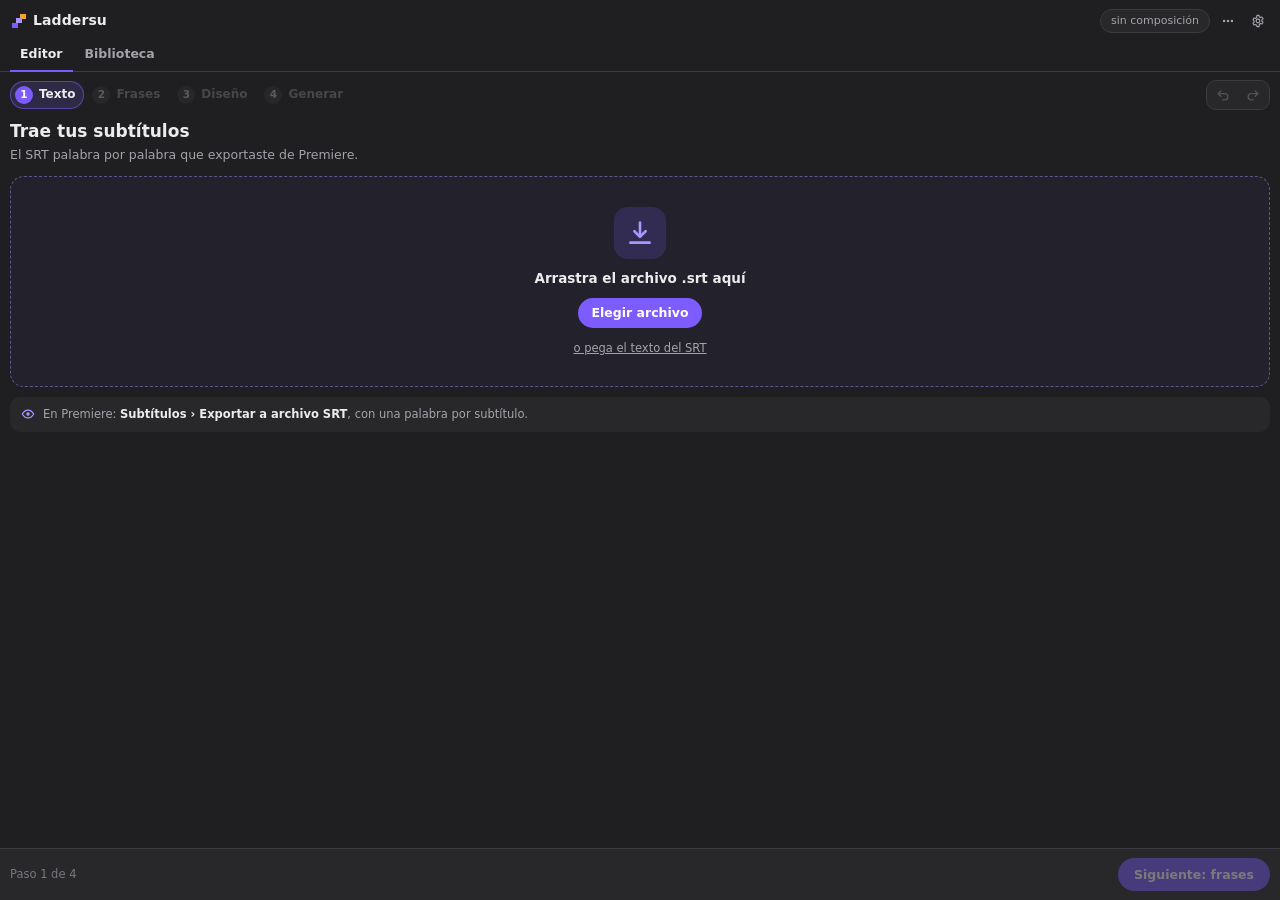
==== commit 6540f6e0: "v0.7.0: editor en cuatro pasos y app de actualizacion mas grande - Panel: Texto > Frases > Diseno > " ====
--- a/extension/index.html
+++ b/extension/index.html
@@ -53,7 +53,8 @@
   <symbol id="i-insert" viewBox="0 0 16 16"><rect x="1.5" y="6" width="13" height="8" rx="1.8" stroke="currentColor" stroke-width="1.5" stroke-linecap="round" stroke-linejoin="round" fill="none"/><path d="M8 1.5v7.3M5.6 6.6 8 9l2.4-2.4" stroke="currentColor" stroke-width="1.5" stroke-linecap="round" stroke-linejoin="round" fill="none"/></symbol>
   <symbol id="i-karaoke" viewBox="0 0 16 16"><rect x="5.5" y="5" width="6" height="6" rx="1.6" fill="currentColor" opacity=".35"/><path d="M1.5 8h2.5M6.5 8h4M12.5 8h2" stroke="currentColor" stroke-linecap="round" stroke-linejoin="round" fill="none" stroke-width="1.8"/></symbol>
   <symbol id="i-remove" viewBox="0 0 16 16"><path d="M3 4.5h10M6.5 4.5V3h3v1.5M4.5 4.5l.6 8.5h5.8l.6-8.5" stroke="currentColor" stroke-width="1.5" stroke-linecap="round" stroke-linejoin="round" fill="none"/></symbol>
-  <symbol id="i-line" viewBox="0 0 16 16"><path d="M2 10.5h12" stroke="currentColor" stroke-width="2" stroke-linecap="round"/><path d="M11 10.5h3" stroke="#ff0101" stroke-width="2" stroke-linecap="round"/><path d="M4 6h8" stroke="currentColor" stroke-width="1.2" stroke-linecap="round" opacity=".45"/></symbol>
+  <symbol id="i-tag" viewBox="0 0 24 24"><path d="M3 12V4a1 1 0 0 1 1-1h8l9 9-9 9-9-9z" fill="none" stroke="currentColor" stroke-width="1.9" stroke-linejoin="round"/><circle cx="7.5" cy="7.5" r="1.5" fill="currentColor"/></symbol>
+<symbol id="i-line" viewBox="0 0 16 16"><path d="M2 10.5h12" stroke="currentColor" stroke-width="2" stroke-linecap="round"/><path d="M11 10.5h3" stroke="#ff0101" stroke-width="2" stroke-linecap="round"/><path d="M4 6h8" stroke="currentColor" stroke-width="1.2" stroke-linecap="round" opacity=".45"/></symbol>
 </svg>
 
 <div id="app">
@@ -61,7 +62,15 @@
   <header class="top">
     <h1 class="logo">Laddersu</h1>
     <button id="compBadge" class="comp" type="button" title="Composición activa de After Effects">sin composición</button>
-    <button id="btnKeys" class="iconBtn" type="button" title="Atajos de teclado (?)" aria-label="Atajos de teclado"><svg class="ic"><use href="#i-keys"/></svg></button>
+    <div class="menuHost">
+      <button id="btnMore" class="iconBtn" type="button" title="Más opciones" aria-label="Más opciones" aria-haspopup="true" aria-expanded="false"><svg class="ic"><use href="#i-more"/></svg></button>
+      <div id="moreMenu" class="pop right" hidden>
+        <button type="button" id="btnSaveEdit"><b>Guardar edición</b><small>Un archivo .escedit para seguir otro día</small></button>
+        <label><b>Abrir edición</b><small>Un archivo .escedit guardado antes</small><input id="editFile" type="file" accept=".escedit,.json" hidden></label>
+        <button type="button" id="btnKeys"><b>Atajos de teclado</b><small>Tecla ?</small></button>
+        <button type="button" id="btnNew"><b>Empezar de nuevo</b><small>Quita el SRT y todo lo editado</small></button>
+      </div>
+    </div>
     <button id="btnSettings" class="iconBtn" type="button" title="Ajustes" aria-label="Ajustes"><svg class="ic"><use href="#i-gear"/></svg></button>
   </header>
 
@@ -72,76 +81,112 @@
     <button class="tab" role="tab" data-tab="library" aria-selected="false">Biblioteca</button>
   </nav>
 
-  <!-- ============ EDITOR ============ -->
+  <!-- ============ EDITOR: 4 pasos ============ -->
   <section id="tab-editor" class="page">
-    <div class="toolbar" id="toolbar">
-      <label class="tb primary" title="Importar el SRT palabra por palabra de Premiere">
-        <svg class="ic"><use href="#i-import"/></svg><span>Importar SRT</span>
-        <input id="srtFile" type="file" accept=".srt,.txt" hidden>
-      </label>
-      <span class="tgroup">
-        <button class="tb icon" id="btnCut" type="button" title="Cortar la frase antes de la palabra elegida" aria-label="Cortar"><svg class="ic"><use href="#i-cut"/></svg></button>
-        <button class="tb icon" id="btnJoin" type="button" title="Unir la frase con la siguiente" aria-label="Unir"><svg class="ic"><use href="#i-join"/></svg></button>
-        <button class="tb icon" id="btnClean" type="button" title="Quitar efectos (de lo elegido o de todo)" aria-label="Limpiar"><svg class="ic"><use href="#i-eraser"/></svg></button>
-      </span>
-      <div class="menuHost">
-        <button class="tb" id="btnSizes" type="button" aria-haspopup="true" aria-expanded="false" title="Detectar tamaños y palabras clave"><svg class="ic"><use href="#i-wand"/></svg><span>Tamaños</span></button>
-        <div id="sizesMenu" class="pop" hidden>
-          <button type="button" id="btnLocal"><b>Reglas locales</b><small>Sin IA ni internet</small></button>
-          <button type="button" id="btnCopyPrompt"><b>Copiar prompt para IA</b><small>Pégalo en tu IA favorita</small></button>
-          <button type="button" id="btnPasteJSON"><b>Pegar respuesta de la IA</b><small>JSON con tamaños y ★</small></button>
-        </div>
-      </div>
-      <span class="grow"></span>
+    <div class="stepRow">
+      <nav id="stepper" class="stepper" aria-label="Pasos">
+        <button type="button" class="stp" data-step="texto"><b>1</b><span>Texto</span></button>
+        <button type="button" class="stp" data-step="frases"><b>2</b><span>Frases</span></button>
+        <button type="button" class="stp" data-step="diseno"><b>3</b><span>Diseño</span></button>
+        <button type="button" class="stp" data-step="generar"><b>4</b><span>Generar</span></button>
+      </nav>
       <span class="tgroup">
         <button class="tb icon" id="btnUndo" type="button" title="Deshacer (Ctrl+Z)" aria-label="Deshacer"><svg class="ic"><use href="#i-undo"/></svg></button>
         <button class="tb icon" id="btnRedo" type="button" title="Rehacer (Ctrl+Y)" aria-label="Rehacer"><svg class="ic"><use href="#i-redo"/></svg></button>
       </span>
     </div>
-    <div class="fontRow">
-      <button class="fontBtn" id="btnFont" type="button" title="Fuente por defecto de toda la edición"><svg class="ic"><use href="#i-type"/></svg><span id="fontLabel">Fuente por defecto</span><svg class="ic chev"><use href="#i-chev"/></svg></button>
-    </div>
-    <div id="fontPop" class="pop wide" hidden></div>
-
-    <div id="aiBox" class="card" hidden>
-      <div class="cardHead"><b>Respuesta de la IA</b><button id="btnCloseAI" class="iconBtn" type="button" aria-label="Cerrar"><svg class="ic"><use href="#i-x"/></svg></button></div>
-      <textarea id="aiJSON" rows="5" placeholder='{"seqs":[{"n":1,"words":[{"w":"palabra","size":"M","brand":false}]}]}'></textarea>
-      <button id="btnApplyJSON" class="pill" type="button">Aplicar</button>
-    </div>
-
-    <div id="monitor" class="monitor" hidden>
-      <div class="monHead">
-        <button id="monToggle" class="monTitle" type="button" aria-expanded="true"><svg class="ic"><use href="#i-eye"/></svg><span id="monTitle">Vista previa</span></button>
-        <span id="monMeta" class="monMeta"></span>
-        <span class="grow"></span>
-        <button id="monPrev" class="iconBtn" type="button" title="Frase anterior" aria-label="Frase anterior"><svg class="ic"><use href="#i-back"/></svg></button>
-        <button id="monPlay" class="iconBtn play" type="button" title="Reproducir la entrada (Espacio)" aria-label="Reproducir"><svg class="ic"><use href="#i-play"/></svg></button>
-        <button id="monNext" class="iconBtn" type="button" title="Frase siguiente" aria-label="Frase siguiente"><svg class="ic"><use href="#i-chev"/></svg></button>
-      </div>
-      <div class="monBody" id="monBody"><canvas id="monCanvas" aria-label="Vista previa de la frase"></canvas></div>
-    </div>
-
-    <div id="empty" class="empty">
-      <div class="drop" id="dropZone">
-        <svg class="ic big"><use href="#i-import"/></svg>
-        <b>Importa el SRT de Premiere</b>
-        <span>Exporta los subtítulos palabra por palabra y suéltalos aquí, o usa <i>Importar SRT</i>.</span>
-      </div>
-      <details class="paste"><summary>Pegar el texto del SRT</summary>
-        <textarea id="srtPaste" rows="5" placeholder="1&#10;00:00:00,066 --> 00:00:00,333&#10;Como"></textarea>
-        <button id="btnParse" class="pill" type="button">Procesar</button>
-      </details>
-      <ol class="steps">
-        <li><b>Importa</b> el SRT: se agrupa en frases y se detectan tamaños y palabras clave.</li>
-        <li><b>Ajusta</b> lo que quieras: clic derecho sobre las palabras o la barra de abajo.</li>
-        <li><b>Genera</b> la edición en la composición activa.</li>
-      </ol>
-    </div>
-
-    <div id="seqs" class="seqs" aria-label="Frases"></div>
-  </section>
-
-  <div id="selBar" class="selBar" hidden></div>
+
+    <!-- 1 · TEXTO -->
+    <div id="step-texto" class="stepView">
+      <div id="empty" class="empty">
+        <div class="stepHead"><h2>Trae tus subtítulos</h2><p>El SRT palabra por palabra que exportaste de Premiere.</p></div>
+        <div class="drop" id="dropZone">
+          <span class="dropIc"><svg class="ic big"><use href="#i-import"/></svg></span>
+          <b>Arrastra el archivo .srt aquí</b>
+          <label class="pill">Elegir archivo<input id="srtFile" type="file" accept=".srt,.txt" hidden></label>
+          <details class="paste"><summary>o pega el texto del SRT</summary>
+            <textarea id="srtPaste" rows="5" placeholder="1&#10;00:00:00,066 --> 00:00:00,333&#10;Como"></textarea>
+            <button id="btnParse" class="pill" type="button">Procesar</button>
+          </details>
+        </div>
+        <p class="tip"><svg class="ic"><use href="#i-eye"/></svg><span>En Premiere: <b>Subtítulos › Exportar a archivo SRT</b>, con una palabra por subtítulo.</span></p>
+      </div>
+      <div id="textoView" hidden>
+        <div class="srcCard">
+          <span class="srcIc">SRT</span>
+          <span class="srcTx"><b id="srcName">subtitulos.srt</b><small id="srcMeta"></small></span>
+          <label class="pill ghost small">Reemplazar<input id="srtFile2" type="file" accept=".srt,.txt" hidden></label>
+          <button id="btnClear" class="iconBtn" type="button" title="Quitar el SRT y empezar de nuevo" aria-label="Quitar el SRT"><svg class="ic"><use href="#i-trash"/></svg></button>
+        </div>
+        <div class="findRow">
+          <input id="findIn" type="text" placeholder="Buscar" aria-label="Buscar palabra">
+          <input id="replIn" type="text" placeholder="Reemplazar por" aria-label="Reemplazar por">
+          <button id="btnReplace" class="pill small" type="button">Reemplazar</button>
+        </div>
+        <div id="transcript" class="transcript" aria-label="Texto del SRT"></div>
+        <p class="tip"><span>Clic en una palabra para corregirla, unirla con la siguiente, separarla o quitarla. Cada bloque empieza tras una pausa.</span></p>
+      </div>
+    </div>
+
+    <!-- 2 · FRASES -->
+    <div id="step-frases" class="stepView" hidden>
+      <div id="baseView"></div>
+      <div id="frasesView" hidden>
+        <div class="frHead">
+          <div class="frStats" id="frStats"></div>
+          <button id="btnBase" class="link" type="button">Cambiar la base</button>
+        </div>
+        <div id="frBar" class="frBar" aria-hidden="true"></div>
+        <div id="frList" class="frList" aria-label="Frases"></div>
+      </div>
+    </div>
+
+    <!-- 3 · DISENO -->
+    <div id="step-diseno" class="stepView" hidden>
+      <div class="toolbar" id="toolbar">
+        <div class="fontRow">
+          <button class="fontBtn" id="btnFont" type="button" title="Fuente por defecto de toda la edición"><svg class="ic"><use href="#i-type"/></svg><span id="fontLabel">Fuente por defecto</span><svg class="ic chev"><use href="#i-chev"/></svg></button>
+        </div>
+        <div class="menuHost">
+          <button class="tb" id="btnSizes" type="button" aria-haspopup="true" aria-expanded="false" title="Detectar tamaños y palabras clave"><svg class="ic"><use href="#i-wand"/></svg><span>Tamaños</span></button>
+          <div id="sizesMenu" class="pop" hidden>
+            <button type="button" id="btnLocal"><b>Reglas locales</b><small>Sin IA ni internet</small></button>
+            <button type="button" id="btnCopyPrompt"><b>Copiar prompt para IA</b><small>Pégalo en tu IA favorita</small></button>
+            <button type="button" id="btnPasteJSON"><b>Pegar respuesta de la IA</b><small>JSON con tamaños y ★</small></button>
+          </div>
+        </div>
+        <button class="tb icon" id="btnClean" type="button" title="Quitar efectos (de lo elegido o de todo)" aria-label="Limpiar"><svg class="ic"><use href="#i-eraser"/></svg></button>
+      </div>
+      <div id="fontPop" class="pop wide" hidden></div>
+
+      <div id="aiBox" class="card" hidden>
+        <div class="cardHead"><b>Respuesta de la IA</b><button id="btnCloseAI" class="iconBtn" type="button" aria-label="Cerrar"><svg class="ic"><use href="#i-x"/></svg></button></div>
+        <textarea id="aiJSON" rows="5" placeholder='{"seqs":[{"n":1,"words":[{"w":"palabra","size":"M","brand":false}]}]}'></textarea>
+        <button id="btnApplyJSON" class="pill" type="button">Aplicar</button>
+      </div>
+
+      <div id="monitor" class="monitor">
+        <div class="monHead">
+          <button id="monPrev" class="iconBtn" type="button" title="Frase anterior (↑)" aria-label="Frase anterior"><svg class="ic"><use href="#i-back"/></svg></button>
+          <span id="monTitle" class="monTitle"></span>
+          <span id="monMeta" class="monMeta"></span>
+          <span class="grow"></span>
+          <button id="monNext" class="iconBtn" type="button" title="Frase siguiente (↓)" aria-label="Frase siguiente"><svg class="ic"><use href="#i-chev"/></svg></button>
+          <button id="monPlay" class="iconBtn play" type="button" title="Reproducir la entrada (Espacio)" aria-label="Reproducir"><svg class="ic"><use href="#i-play"/></svg></button>
+        </div>
+        <div class="monBody" id="monBody"><canvas id="monCanvas" aria-label="Vista previa de la frase"></canvas></div>
+      </div>
+
+      <div id="seqs" class="seqs one" aria-label="Palabras de la frase"></div>
+      <div id="insp" class="insp" aria-label="Ajustes de lo elegido"></div>
+    </div>
+
+    <!-- 4 · GENERAR -->
+    <div id="step-generar" class="stepView" hidden>
+      <div id="genView"></div>
+    </div>
+  </section>
+
 
   <!-- ============ BIBLIOTECA ============ -->
   <section id="tab-library" class="page" hidden>
@@ -163,10 +208,14 @@
         <div class="choice" id="compMode"></div>
         <label class="lab2" for="compName">Nombre</label>
         <input id="compName" type="text" placeholder="Promo 2">
+        <label class="lab2" for="compGroup">Grupo</label>
+        <select id="compGroup"></select>
+        <input id="compNewGroup" type="text" placeholder="Nombre del nuevo grupo (ej. Idealo)" maxlength="40" hidden>
         <p class="hint" id="compNote"></p>
         <div class="row"><button id="compSaveOk" class="pill" type="button">Guardar</button><button id="compSaveNo" class="pill ghost" type="button">Cancelar</button></div>
       </div>
       <input id="libSearch" class="search" type="text" placeholder="Buscar en la biblioteca" aria-label="Buscar en la biblioteca">
+      <div id="grpBar" class="opts grpBar" role="toolbar" aria-label="Grupos de la biblioteca"></div>
       <div id="compGrid" class="compGrid"></div>
       <div id="msgLib" class="msg"></div>
     </div>
@@ -207,20 +256,11 @@
     <div id="keysBody"></div>
   </section>
 
-  <!-- ============ PIE ============ -->
-  <footer class="foot">
-    <div class="row">
-      <button id="btnGenAll" class="pill big" type="button" disabled>Generar edición</button>
-      <button id="btnGenSel" class="pill ghost" type="button" disabled>Generar selección</button>
-    </div>
-    <div class="row sm">
-      <button id="btnSaveEdit" class="link" type="button">Guardar edición</button>
-      <label class="link">Importar edición<input id="editFile" type="file" accept=".escedit,.json" hidden></label>
-      <span class="grow"></span>
-      <button id="btnLog" class="link" type="button" aria-expanded="false">Registro</button>
-    </div>
-    <div id="msgApply" class="msg" role="status"></div>
-    <ol id="logBox" class="logBox" hidden></ol>
+  <!-- ============ PIE: navegacion entre pasos ============ -->
+  <footer class="foot" id="foot">
+    <button id="btnBack" class="pill ghost" type="button">Atrás</button>
+    <span id="stepInfo" class="stepInfo"></span>
+    <button id="btnNext" class="pill" type="button">Siguiente</button>
   </footer>
 </div>
 
--- a/extension/css/panel.css
+++ b/extension/css/panel.css
@@ -286,7 +286,12 @@
 .keyList .kd{color:var(--mut)}
 
 /* ---------- pie ---------- */
-.foot{padding:8px 10px 8px;border-top:1px solid var(--line);background:var(--surface)}
+.foot{display:flex;align-items:center;gap:8px;padding:9px 10px;border-top:1px solid var(--line);background:var(--surface)}
+.foot[hidden]{display:none}
+.foot .pill{padding:8px 16px;font-size:12.5px}
+.foot #btnNext{margin-left:auto}
+.foot .pill[hidden]{display:none}
+.stepInfo{color:var(--dim);font-size:11.5px}
 .logBox{list-style:none;margin:6px 0 0;padding:6px 8px;max-height:110px;overflow:auto;background:var(--bg);border:1px solid var(--line);border-radius:8px;font:11px/1.5 Consolas,monospace;color:var(--mut)}
 .logBox li.ok{color:var(--green)} .logBox li.err{color:var(--red)}
 .logBox[hidden]{display:none}
@@ -372,12 +377,12 @@
 .compGrid{display:grid;grid-template-columns:repeat(2,minmax(0,1fr));gap:9px}
 .ccard{display:flex;flex-direction:column;gap:3px;background:var(--surface);border:1px solid var(--line);border-radius:12px;padding:7px}
 .ccard:hover{border-color:var(--line2)}
-.cthumb{display:grid;place-items:center;width:100%;max-height:150px;aspect-ratio:9/16;border-radius:8px;background:repeating-conic-gradient(#2c2c30 0 25%,#242427 0 50%) 0 0/14px 14px;overflow:hidden;cursor:pointer;color:var(--dim)}
-.cthumb img{width:100%;height:100%;object-fit:contain;display:block}
+.cthumb{position:relative;display:grid;place-items:center;width:100%;max-height:150px;aspect-ratio:9/16;border-radius:8px;background:repeating-conic-gradient(#2c2c30 0 25%,#242427 0 50%) 0 0/14px 14px;overflow:hidden;cursor:pointer;color:var(--dim)}
+.cthumb img{position:absolute;inset:0;width:100%;height:100%;object-fit:contain;display:block}
 .cthumb .ic{width:26px;height:26px}
 .cname{font-weight:700;font-size:12.5px;white-space:nowrap;overflow:hidden;text-overflow:ellipsis;margin-top:3px}
 .cmeta{color:var(--mut);font-size:10.5px;font-variant-numeric:tabular-nums}
-.cact{display:flex;align-items:center;gap:1px;margin-top:4px}
+.cact{display:flex;flex-wrap:wrap;align-items:center;gap:1px;row-gap:4px;margin-top:4px}
 .cact{gap:4px}
 .cact .iconBtn:first-of-type{margin-left:auto}
 .ccard input.ren{padding:2px 6px;margin-top:3px}
@@ -395,11 +400,222 @@
 /* estilo APPLEXBY en ajustes */
 .art.applexby .y3{top:34px;height:6px}
 .art.applexby i{background:#f5f5f5}
-.art.applexby i.red{background:#ff0101}
+.art.applexby i.red{background:#ff2a2a;height:8px;box-shadow:0 0 0 1.5px #fff,0 2px 4px rgba(0,0,0,.35)}
+.art.line .y3{top:34px;height:6px} .art.line i{background:#fff}
+.art .w10{width:10%} .art .w44{width:44%} .art .x26{left:26%} .art .x37{left:37%} .art .x50{left:50%}
 .art .w18{width:18%} .art .w24{width:24%} .art .x14{left:14%} .art .x64{left:64%}
 .colors.two{grid-template-columns:repeat(2,1fr)}
 .fontIn{display:flex;flex-direction:column;align-items:flex-end;gap:2px;width:170px}
 .fontIn input{width:100%}
 .fontWarn{color:var(--amber);font-size:10.5px;text-align:right}
 .fontWarn:empty{display:none}
-.styleChoice{grid-template-columns:repeat(3,1fr)}
+.styleChoice{grid-template-columns:1fr 1fr}
+
+/* grupos de la biblioteca */
+.grpBar{display:flex;flex-wrap:wrap;align-items:center;gap:6px;margin:0 0 10px}
+.grpBar[hidden]{display:none}
+.grpBar .opt.grp{display:inline-flex;align-items:center;gap:6px}
+.grpBar .opt.grp small{font-size:10.5px;color:var(--mut);font-weight:600;opacity:.8}
+.grpBar .opt.drop{border-color:var(--violet2);background:var(--violetBg);color:var(--text)}
+.grpBar .opt.add{display:inline-flex;align-items:center;gap:4px;border-style:dashed}
+.grpBar .opt.add .ic{width:12px;height:12px}
+.grpBar .grpIn{width:150px;padding:3px 8px}
+.grpTools{display:inline-flex;gap:2px;margin-left:auto}
+.grpHead{grid-column:1/-1;display:flex;align-items:baseline;gap:8px;background:none;border:0;border-bottom:1px solid var(--line);padding:6px 2px 5px;margin-top:4px;color:var(--text);text-align:left;cursor:pointer}
+.grpHead:first-child{margin-top:0}
+.grpHead b{font-size:12.5px} .grpHead small{color:var(--mut);font-size:11px}
+.grpHead:hover b{color:var(--violet2)}
+.ccard[draggable="true"]{cursor:grab}
+.ccard.dragging{opacity:.45}
+.grpPop{position:fixed;z-index:60;min-width:170px;max-width:240px;background:var(--raised);border:1px solid var(--line2);border-radius:10px;padding:5px;box-shadow:0 12px 30px rgba(0,0,0,.45)}
+.grpPop .lab{font-size:10.5px;color:var(--mut);text-transform:uppercase;letter-spacing:.06em;padding:4px 8px 3px}
+.grpPop .it{display:flex;align-items:center;gap:7px;width:100%;background:none;border:0;border-radius:6px;padding:6px 8px;color:var(--text);text-align:left}
+.grpPop .it:hover,.grpPop .it:focus-visible{background:var(--surface)}
+.grpPop .it.on{color:var(--violet2);font-weight:700}
+.grpPop .it .ic{width:13px;height:13px}
+.grpPop input{width:100%;margin:2px 0}
+#compGroup,#compNewGroup{width:100%;margin-bottom:6px}
+
+/* ================= v0.7: el editor en 4 pasos ================= */
+:root{--st:#f5a524;--ln:#38bdf8;--bx:#f472b6;--ax:#ff3b3b;--pr:#a996ff}
+.stepRow{display:flex;align-items:center;gap:6px;margin:0 0 10px}
+.stepper{display:flex;gap:3px;flex:1;min-width:0}
+.stp{display:flex;align-items:center;gap:6px;padding:5px 9px 5px 5px;border-radius:99px;border:0;background:none;color:var(--dim);font-weight:700;font-size:12px;white-space:nowrap}
+.stp b{width:18px;height:18px;border-radius:50%;display:grid;place-items:center;font-size:10.5px;background:var(--raised);color:var(--mut)}
+.stp:hover:not(:disabled){color:var(--text)}
+.stp.on{background:rgba(124,92,255,.16);box-shadow:inset 0 0 0 1px rgba(124,92,255,.55);color:var(--text)}
+.stp.on b{background:var(--violet);color:#fff}
+.stp.done{color:var(--violet2)} .stp.done b{background:#3a3156;color:#d6ccff}
+.stp:disabled{opacity:.45;cursor:default}
+.stepView[hidden]{display:none}
+.stepHead{display:flex;flex-direction:column;gap:3px;margin:2px 0 12px}
+.stepHead h2{margin:0;font-size:17px;font-weight:700}
+.stepHead p{margin:0;color:var(--mut);line-height:1.45}
+.tip{display:flex;gap:8px;align-items:flex-start;margin:10px 0 0;padding:9px 11px;border-radius:10px;background:var(--surface);color:var(--mut);font-size:11.5px;line-height:1.45}
+.tip .ic{color:var(--violet2);margin-top:1px}
+.tip b{color:var(--text);font-weight:600}
+.drop{padding:30px 16px;gap:10px;background:rgba(124,92,255,.05);border-color:rgba(169,150,255,.45)}
+.drop .dropIc{width:52px;height:52px;border-radius:14px;background:rgba(124,92,255,.18);display:grid;place-items:center}
+.drop .pill{display:inline-block;cursor:pointer}
+.drop .paste{width:100%;text-align:left;margin-top:2px}
+.drop .paste summary{text-align:center;color:var(--mut);font-size:11.5px;cursor:pointer;text-decoration:underline;list-style:none}
+.drop .paste summary::-webkit-details-marker{display:none}
+.drop .paste textarea{width:100%;margin:8px 0 6px}
+
+/* 1 · Texto */
+#textoView[hidden]{display:none}
+.srcCard{display:flex;align-items:center;gap:10px;padding:10px;border-radius:12px;background:var(--surface);margin-bottom:8px}
+.srcIc{width:36px;height:36px;border-radius:9px;background:rgba(124,92,255,.18);color:#c4b7ff;display:grid;place-items:center;font-size:9.5px;font-weight:800;flex:none}
+.srcTx{flex:1;min-width:0;display:flex;flex-direction:column}
+.srcTx b{overflow:hidden;text-overflow:ellipsis;white-space:nowrap}
+.srcTx small{color:var(--mut);font-size:11.5px}
+.srcCard label.pill{cursor:pointer}
+.findRow{display:flex;gap:6px;margin-bottom:6px}
+.findRow input{flex:1;min-width:0;height:30px}
+.transcript{display:flex;flex-direction:column}
+.para{display:grid;grid-template-columns:38px minmax(0,1fr);gap:6px;padding:7px 0;border-bottom:1px solid rgba(255,255,255,.05)}
+.para .t{color:var(--dim);font-size:10.5px;font-weight:600;padding-top:4px;font-variant-numeric:tabular-nums}
+.para .tx{margin:0;font-size:14px;line-height:1.75;color:#e4e4e7}
+.tw{background:none;border:0;padding:0 1px;border-radius:5px;color:inherit;font:inherit;line-height:inherit}
+.tw:hover{background:var(--raised)}
+.tw.sel{background:#0f0f11;box-shadow:inset 0 0 0 1.5px var(--violet);color:#fff;padding:0 4px}
+.wordPop{display:flex;flex-wrap:wrap;gap:4px;align-items:center;margin:2px 0 8px 44px;padding:5px;border-radius:11px;background:#2b2b30;border:1px solid var(--line2);box-shadow:var(--shadow);animation:pop .14s var(--ease)}
+.wordPop input{width:120px;height:28px}
+.wordPop .q,.inspQuick .q,.frSel .sb{background:none;border:0;border-radius:7px;height:28px;padding:0 9px;color:var(--text);font-weight:700;font-size:11.5px;display:inline-flex;align-items:center;justify-content:center;gap:5px}
+.wordPop .q:hover:not(:disabled){background:var(--hover)}
+.wordPop .q.on{background:var(--violet);color:#fff}
+.wordPop .q.danger{color:#ff9b94}
+.wordPop .q:disabled{opacity:.4;cursor:default}
+
+/* 2 · Frases */
+#baseView[hidden],#frasesView[hidden]{display:none}
+.baseCard{display:grid;grid-template-columns:20px minmax(0,1fr) 104px;align-items:center;gap:10px;width:100%;margin-bottom:8px;padding:10px;border-radius:14px;background:var(--surface);border:0;box-shadow:inset 0 0 0 1px var(--line);text-align:left}
+.baseCard:hover{box-shadow:inset 0 0 0 1px var(--line2)}
+.baseCard .radio{width:18px;height:18px;border-radius:50%;box-shadow:inset 0 0 0 2px #55555d}
+.baseCard .tx{display:flex;flex-direction:column;gap:2px;min-width:0}
+.baseCard .nm{display:flex;align-items:center;gap:7px;flex-wrap:wrap}
+.baseCard .nm b{font-size:13.5px}
+.baseCard small{color:var(--mut);font-size:11.5px;line-height:1.4}
+.baseCard .art{margin:0;height:56px}
+.baseCard.on.st{box-shadow:inset 0 0 0 2px var(--st)} .baseCard.on.st .radio{box-shadow:inset 0 0 0 2px var(--st),inset 0 0 0 5px var(--surface),inset 0 0 0 9px var(--st)}
+.baseCard.on.ln{box-shadow:inset 0 0 0 2px var(--ln)} .baseCard.on.ln .radio{box-shadow:inset 0 0 0 2px var(--ln),inset 0 0 0 5px var(--surface),inset 0 0 0 9px var(--ln)}
+.baseCard.on.bx{box-shadow:inset 0 0 0 2px var(--bx)} .baseCard.on.bx .radio{box-shadow:inset 0 0 0 2px var(--bx),inset 0 0 0 5px var(--surface),inset 0 0 0 9px var(--bx)}
+.tag{font-size:10.5px;font-weight:700;padding:2px 7px;border-radius:99px;white-space:nowrap}
+.tag.st{color:var(--st);background:rgba(245,165,36,.14)} .tag.ln{color:#7dd3fc;background:rgba(56,189,248,.14)}
+.tag.bx{color:#f9a8d4;background:rgba(244,114,182,.14)} .tag.ax{color:#ff8a8a;background:rgba(255,59,59,.14)} .tag.pr{color:#c9bcff;background:var(--violetBg)}
+.baseAct{display:flex;align-items:center;gap:8px;margin-top:12px}
+.baseAct .est{color:var(--mut);font-size:11.5px;margin-right:auto}
+.baseAct .pill{padding:8px 18px}
+.frHead{display:flex;align-items:center;gap:8px;margin-bottom:6px}
+.frStats{display:flex;align-items:center;gap:9px;flex-wrap:wrap;flex:1}
+.frStats b{font-size:13px}
+.frStats .cnt{display:inline-flex;align-items:center;gap:5px;color:var(--mut);font-size:11.5px}
+.frStats .cnt i{width:8px;height:8px;border-radius:2px}
+.cnt.st i,.frBar i.st,.lookLink .dot.st{background:var(--st)} .cnt.ln i,.frBar i.ln,.lookLink .dot.ln{background:var(--ln)}
+.cnt.bx i,.frBar i.bx,.lookLink .dot.bx{background:var(--bx)} .cnt.ax i,.frBar i.ax,.lookLink .dot.ax{background:var(--ax)} .cnt.pr i,.frBar i.pr{background:var(--pr)}
+.link{background:none;border:0;padding:0;color:var(--violet2);font-weight:600;font-size:11.5px}
+.link:hover{color:#c9bcff;text-decoration:underline}
+.frBar{display:flex;gap:2px;height:9px;margin-bottom:10px}
+.frBar i{flex-basis:0;border-radius:3px;min-width:2px;opacity:.85}
+.frBar i.sel{opacity:1;box-shadow:0 0 0 1.5px #fff}
+.frList{display:flex;flex-direction:column;gap:2px;padding-bottom:70px}
+.frRow{display:grid;grid-template-columns:18px 30px minmax(0,1fr) auto;align-items:center;gap:8px;padding:7px 8px;border-radius:10px;box-shadow:inset 2px 0 0 transparent}
+.frRow:hover{background:rgba(255,255,255,.03)}
+.frRow.on{background:rgba(124,92,255,.13)}
+.frRow.st{box-shadow:inset 2px 0 0 rgba(245,165,36,.55)} .frRow.ln{box-shadow:inset 2px 0 0 var(--ln)} .frRow.bx{box-shadow:inset 2px 0 0 var(--bx)} .frRow.ax{box-shadow:inset 2px 0 0 var(--ax)} .frRow.pr{box-shadow:inset 2px 0 0 var(--pr)}
+.frRow .cb{width:16px;height:16px;border-radius:5px;border:0;padding:0;background:none;box-shadow:inset 0 0 0 1.5px #5c5c64;display:grid;place-items:center;color:#fff}
+.frRow .cb.on{background:var(--violet);box-shadow:none}
+.frRow .cb .ic{width:11px;height:11px}
+.frRow .n{display:flex;flex-direction:column;font-weight:800;font-size:11.5px;color:var(--mut);line-height:1.15}
+.frRow .n small{font-weight:600;font-size:10px;color:var(--dim)}
+.frRow .w{font-size:13.5px;font-weight:600;line-height:1.5;color:#ececee;display:flex;flex-wrap:wrap;align-items:center;row-gap:2px}
+.frRow .cut{width:8px;height:20px;margin:0;border:0;padding:0;border-radius:5px;background:none;color:transparent;display:inline-grid;place-items:center;transition:width .1s,background .1s}
+.frRow .cut .ic{width:11px;height:11px}
+.frRow:hover .cut{background:linear-gradient(var(--line2),var(--line2)) center/1px 12px no-repeat}
+.frRow .cut:hover{width:22px;background:var(--violet);color:#fff}
+.frSel{position:sticky;bottom:6px;margin-top:-56px;z-index:15;display:flex;align-items:center;gap:4px;padding:6px;border-radius:14px;background:rgba(48,48,53,.97);border:1px solid var(--line2);box-shadow:var(--shadow);animation:pop .14s var(--ease)}
+.frSel b{padding:0 6px;white-space:nowrap}
+.frSel .sb{background:var(--raised)} .frSel .sb:hover:not(:disabled){background:var(--hover)}
+.frSel .sb i{width:8px;height:8px;border-radius:2px}
+.frSel .sb.st i{background:var(--st)} .frSel .sb.ln i{background:var(--ln)} .frSel .sb.bx i{background:var(--bx)}
+.frSel .sb:disabled{opacity:.4;cursor:default}
+.frSel .iconBtn{margin-left:auto}
+
+/* 3 · Diseño */
+#step-diseno .toolbar{flex-wrap:nowrap}
+#step-diseno .fontRow{flex:1;margin:0;min-width:0}
+.monTitle{font-weight:700;padding:0 2px}
+.seqs.one{padding-bottom:0}
+.seqs.one .seq{padding:4px 0}
+.seqs.one .chips{padding-left:2px}
+.insp{margin-top:8px;padding:10px;border-radius:14px;background:var(--surface);border:1px solid var(--line)}
+.inspEmpty{display:flex;flex-direction:column;align-items:flex-start;gap:5px;color:var(--mut);line-height:1.45}
+.inspEmpty b{color:var(--text)}
+.inspEmpty .pill{margin-top:4px}
+.inspHead{display:flex;align-items:center;gap:8px;margin-bottom:8px}
+.inspHead>b{font-size:12.5px;overflow:hidden;text-overflow:ellipsis;white-space:nowrap;min-width:0}
+.inspQuick{display:flex;gap:2px;margin-left:auto}
+.inspQuick .q{min-width:26px;padding:0 7px}
+.inspQuick .q:hover{background:var(--hover)}
+.inspQuick .q.on{background:var(--violet);color:#fff}
+.inspQuick .q.amber.on{background:var(--amber);color:var(--amberInk)}
+.inspQuick .q .ic{width:13px;height:13px}
+.inspTabs{display:flex;gap:2px;overflow-x:auto;scrollbar-width:none;border-bottom:1px solid var(--line);margin:0 -2px 6px}
+.inspTabs button{background:none;border:0;border-bottom:2px solid transparent;padding:5px 8px;color:var(--mut);font-weight:600;font-size:11.5px;white-space:nowrap;margin-bottom:-1px}
+.inspTabs button.on{color:var(--text);border-color:var(--violet)}
+.menu.inline{position:static;width:auto;max-height:none;background:none;border:0;box-shadow:none;padding:0;animation:none;backdrop-filter:none}
+.menu.inline .it{min-height:26px}
+.menu.inline .animPrev{margin:0 0 4px}
+.inspScope{display:flex;gap:6px;align-items:center;flex-wrap:wrap;margin-top:8px;color:var(--dim);font-size:11.5px}
+.lookLink{display:flex;align-items:center;gap:8px;width:100%;margin-top:8px;padding:8px 9px;border-radius:9px;border:0;background:var(--bg);color:var(--mut);font-weight:600;font-size:11.5px;text-align:left}
+.lookLink:hover{color:var(--text)}
+.lookLink span{flex:1}
+.lookLink .dot{width:8px;height:8px;border-radius:2px;flex:none}
+.lookLink .ic{width:12px;height:12px}
+
+/* 4 · Generar */
+.genCard{display:flex;align-items:center;gap:10px;padding:10px;border-radius:12px;background:var(--surface);margin-bottom:8px}
+.genCard .gIc{width:36px;height:36px;border-radius:9px;background:rgba(61,220,132,.14);color:#8be9b5;display:grid;place-items:center;flex:none}
+.genCard .gIc .ic{width:18px;height:18px}
+.genCard .tx{display:flex;flex-direction:column;min-width:0}
+.genCard small{color:var(--mut);font-size:11px}
+.genStats{display:grid;grid-template-columns:repeat(3,minmax(0,1fr));gap:5px;padding:5px;border-radius:12px;background:var(--surface);margin-bottom:8px}
+.genStats .stat{display:flex;flex-direction:column;padding:8px 10px;border-radius:9px;background:var(--bg)}
+.genStats .stat b{font-size:19px;font-weight:800;font-variant-numeric:tabular-nums}
+.genStats .stat span{color:var(--mut);font-size:11px}
+.chk{display:flex;align-items:center;gap:8px;padding:8px 10px;border-radius:10px;background:var(--surface);margin-bottom:4px;line-height:1.4}
+.chk>span{flex:1}
+.chk .ic{width:14px;height:14px}
+.chk.ok .ic{color:var(--green)} .chk.info .ic{color:var(--violet2)}
+.chk.warn{background:rgba(245,165,36,.09);box-shadow:inset 0 0 0 1px rgba(245,165,36,.3)} .chk.warn .ic{color:var(--amber)}
+.chk.err{background:rgba(255,97,112,.09);box-shadow:inset 0 0 0 1px rgba(255,97,112,.35)} .chk.err .ic{color:var(--red)}
+.genOpts{margin:8px 0 10px;padding:2px 10px;border-radius:12px;background:var(--surface)}
+.genOpts .fld{flex-wrap:wrap}
+.genOpts .fld small{flex-basis:100%;color:var(--dim);font-size:11px;margin-top:-2px}
+.genOpts .fld.dis label{color:var(--dim)}
+.genOpts .switch:disabled{opacity:.4;cursor:default}
+#genView>.pill.big{width:100%}
+.genRun{display:flex;flex-direction:column;align-items:center;gap:10px;padding:26px 14px;text-align:center}
+.genRun .ring{width:110px;height:110px;border-radius:50%;display:grid;place-items:center}
+.genRun .ring span{width:92px;height:92px;border-radius:50%;background:var(--bg);display:grid;place-items:center;font-size:22px;font-weight:800}
+.genRun b{font-size:14px}
+.genRun .soft{color:var(--mut)}
+.genResult{display:flex;flex-direction:column;gap:6px;padding:12px;border-radius:12px;margin-bottom:8px;line-height:1.45}
+.genResult b{font-size:13.5px}
+.genResult.ok{background:rgba(61,220,132,.09);box-shadow:inset 0 0 0 1px rgba(61,220,132,.3)}
+.genResult.warn{background:rgba(245,165,36,.09);box-shadow:inset 0 0 0 1px rgba(245,165,36,.3)}
+.genResult.err{background:rgba(255,97,112,.09);box-shadow:inset 0 0 0 1px rgba(255,97,112,.35)}
+.genResult .row{display:flex;gap:6px;margin-top:2px}
+
+/* menu ⋯ */
+.pop.right{right:0;left:auto}
+.pop>label{display:block;padding:7px 10px;border-radius:8px;cursor:pointer}
+.pop>label:hover{background:var(--hover)}
+.inspBody.grid{display:grid;grid-template-columns:repeat(2,minmax(0,1fr));gap:3px;max-height:260px;overflow:auto}
+.inspBody.grid .animPrev{grid-column:1/-1;height:46px}
+.inspBody.grid .it{background:var(--bg);border-radius:8px;min-height:30px;padding:4px 8px}
+.inspBody.grid .it:hover{background:var(--hover)}
+.inspBody.grid .it.on{background:var(--violetBg);box-shadow:inset 0 0 0 1px rgba(124,92,255,.6)}
+.inspBody.grid .it .chk{display:none}
+.inspBody.grid .it .k{display:none}
+.inspBody.grid hr,.inspBody.grid .lab{grid-column:1/-1}
